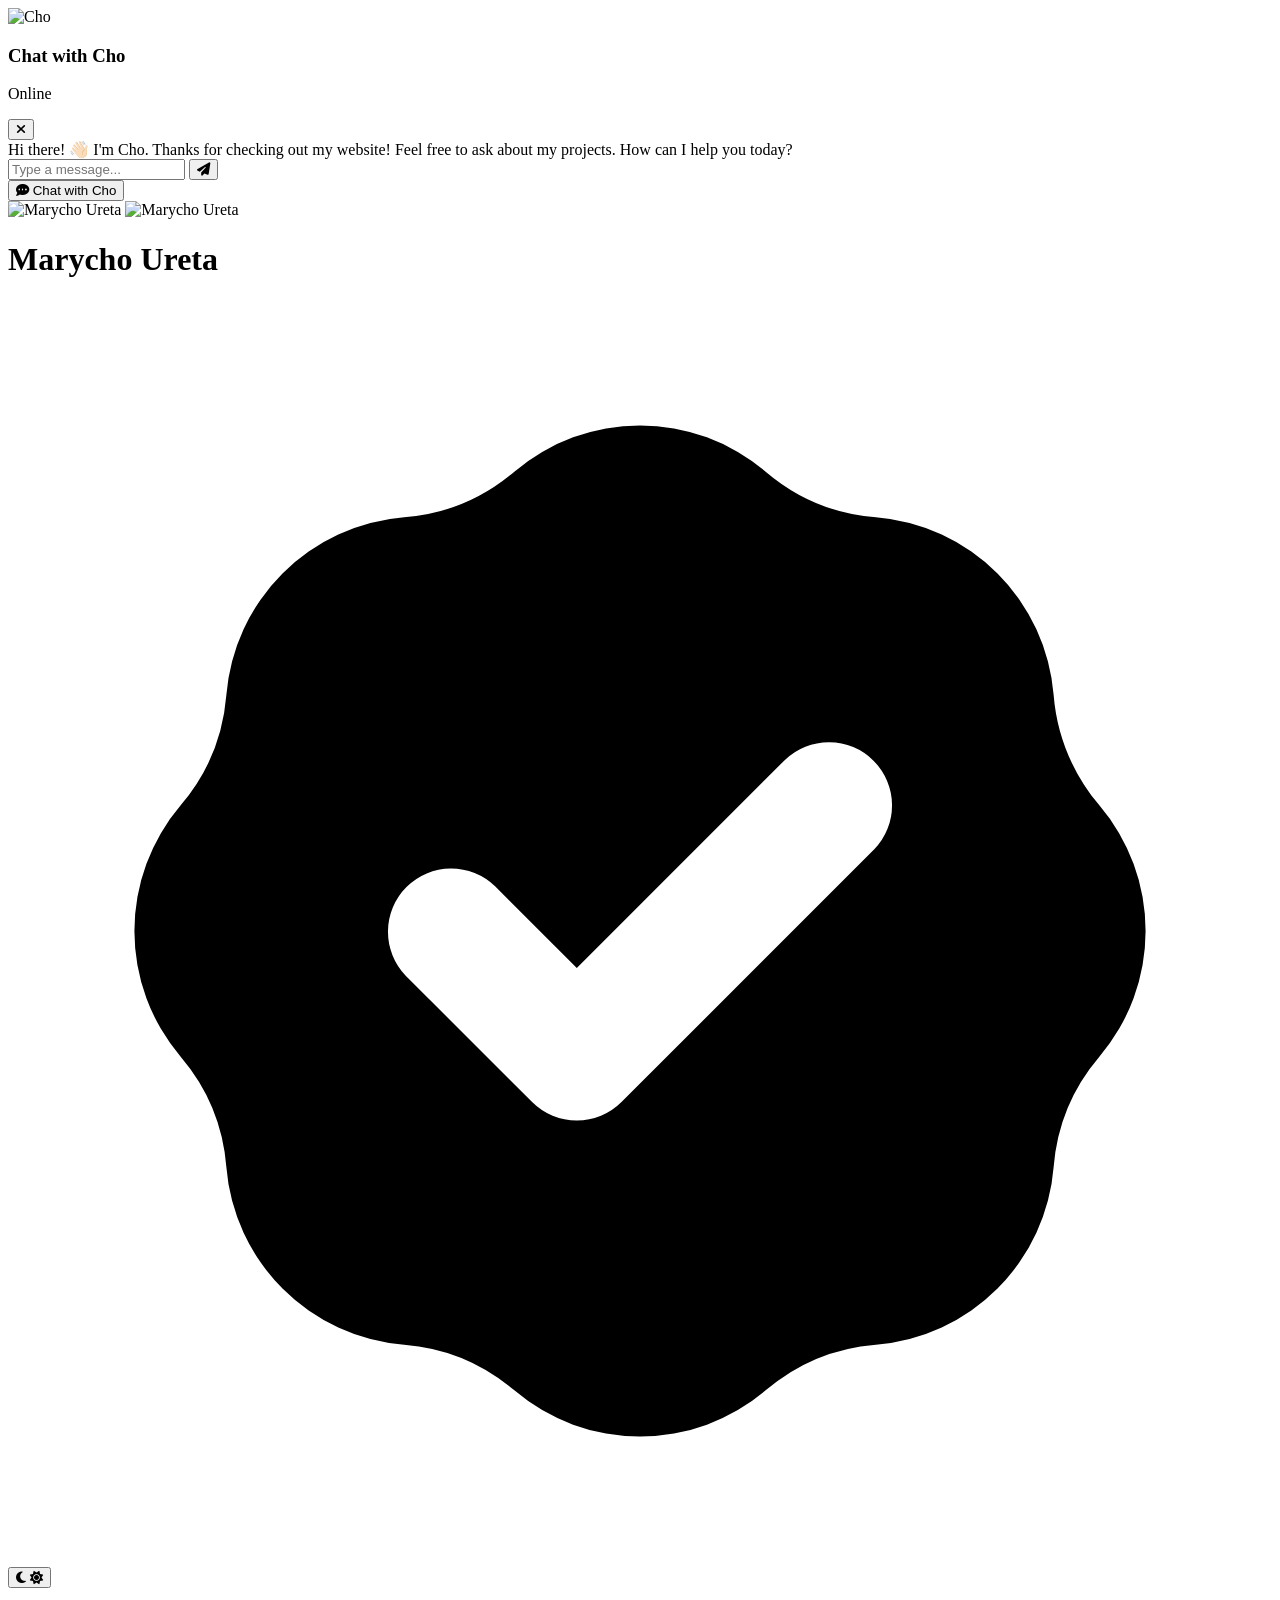
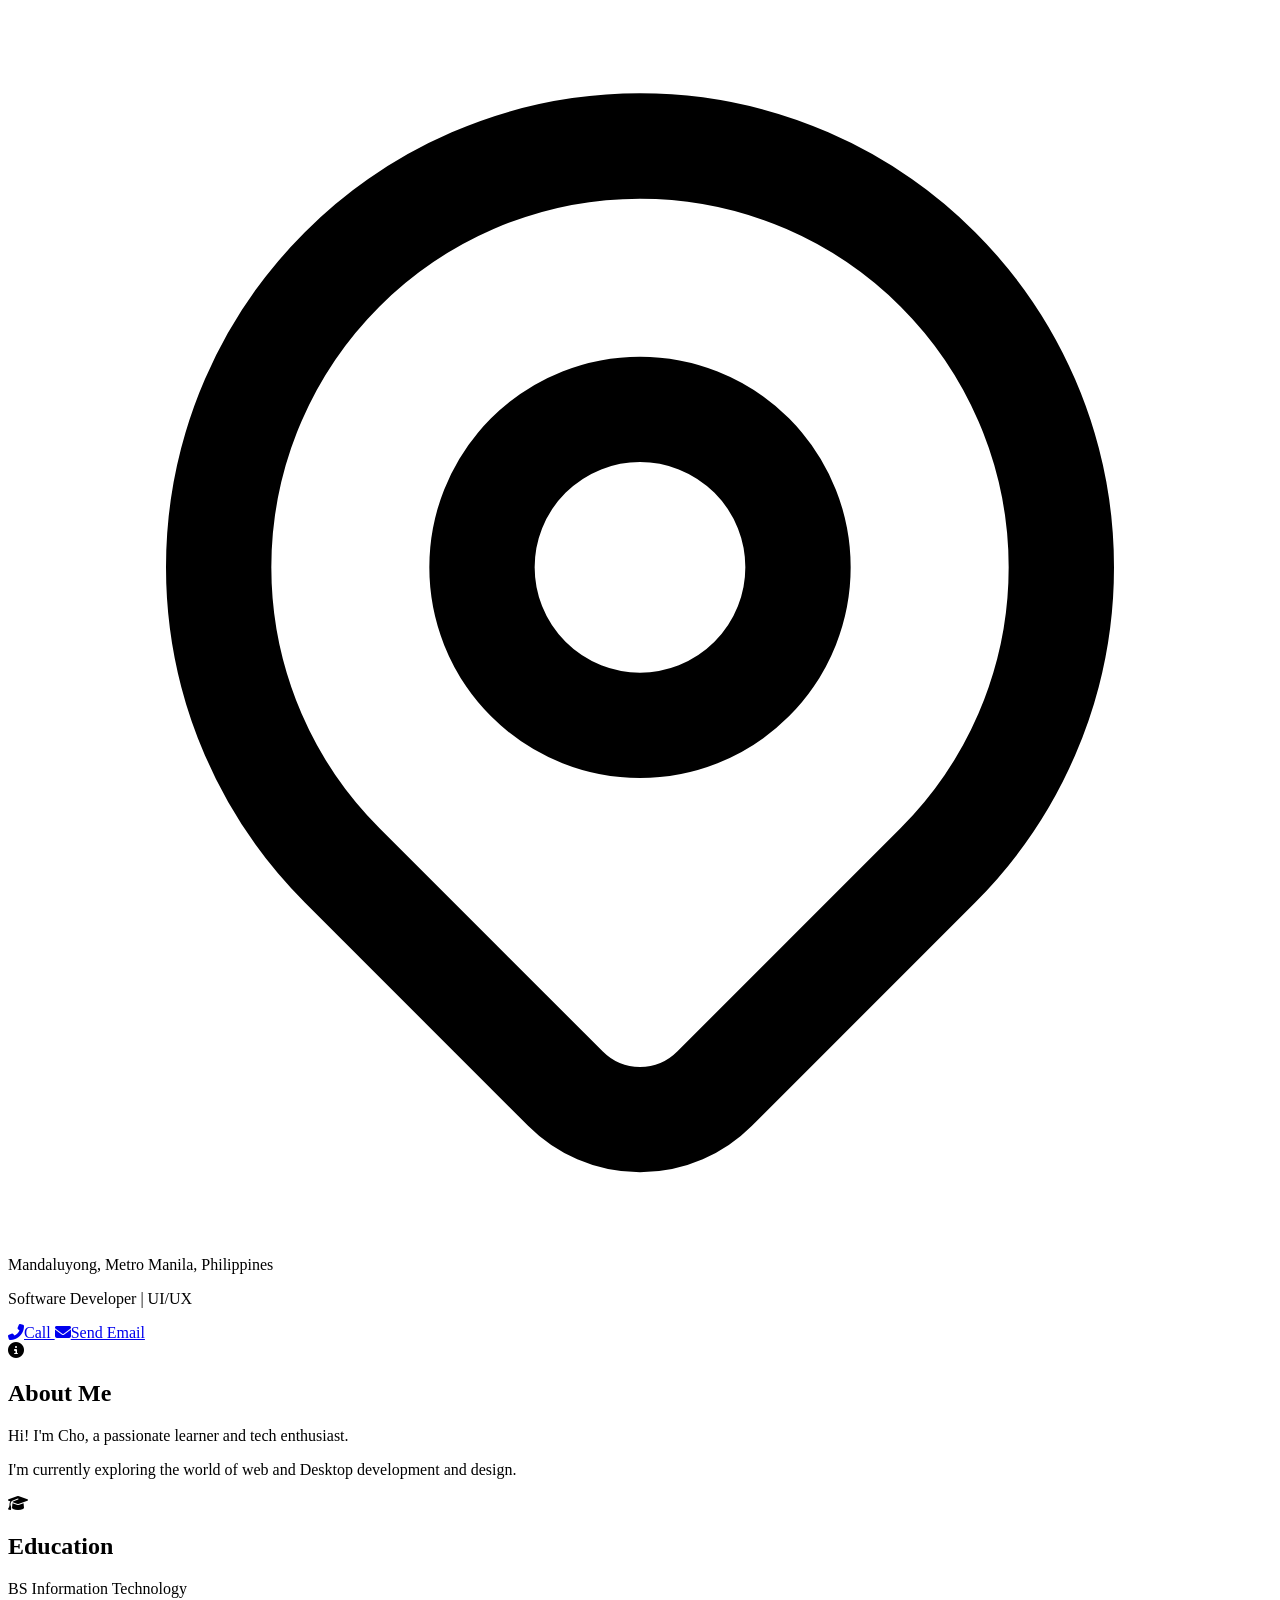
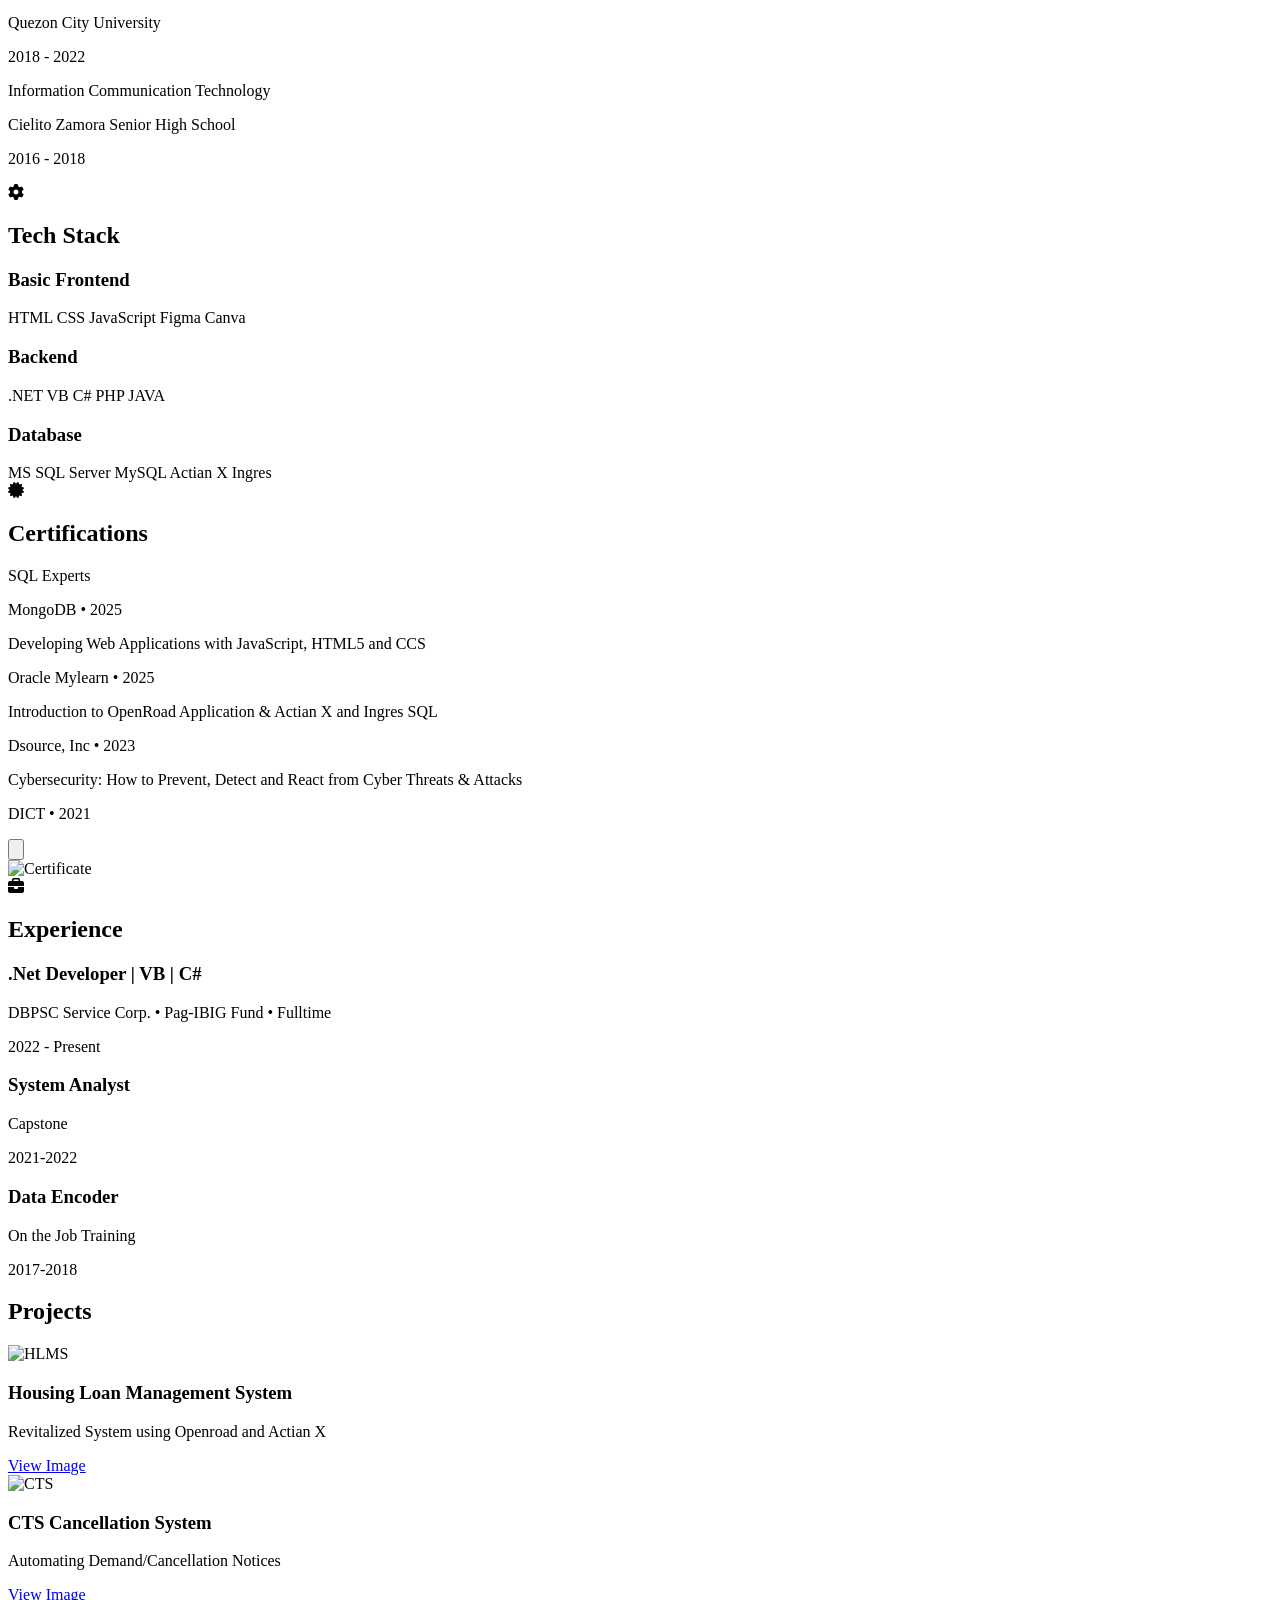
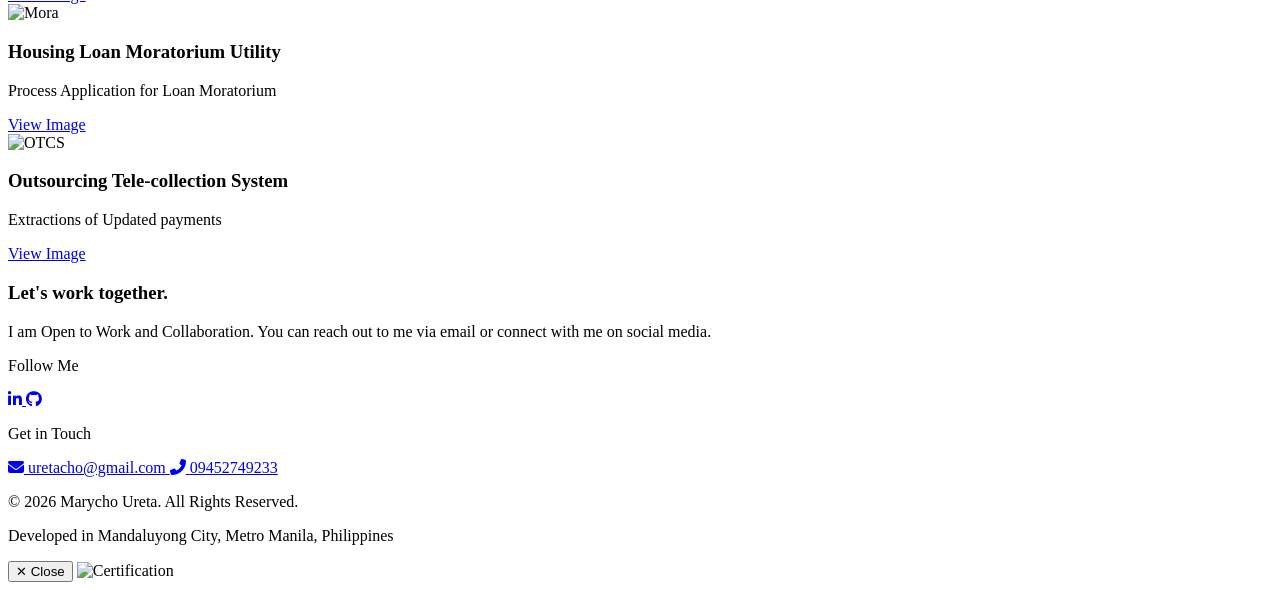
==== portfolio.html @ 71ae0213 "Create portfolio.html" ====
<!DOCTYPE html>
<html lang="en" class="scroll-smooth">
<head>
    <meta charset="UTF-8">
    <meta name="viewport" content="width=device-width, initial-scale=1.0">
    <title>Marycho Ureta | Software Developer</title>
    <meta name="description" content="Software Developer specializing in .Net, VB, C#, and UI/UX Design">
    
    <!-- Tailwind CSS CDN -->
    <script src="https://cdn.tailwindcss.com"></script>
    
    <!-- Configure Tailwind (replaces tailwind.config.js) -->
    <script>
      tailwind.config = {
        darkMode: 'class',
        theme: {
          extend: {
            // Add any custom colors, fonts, etc. here
          }
        }
      }
    </script>
    
    <!-- Font Awesome -->
    <link rel="stylesheet" href="https://cdnjs.cloudflare.com/ajax/libs/font-awesome/6.5.1/css/all.min.css">
    
    <style>
        /* Dark Mode Styles */
        .dark { color-scheme: dark; }
        .dark body { background-color: #111827; color: white; }
        .dark .bg-white { background-color: #1f2937; }
        .dark .bg-gray-50 { background-color: #111827; }
        .dark .text-gray-900 { color: white; }
        .dark .text-gray-600 { color: #9ca3af; }
        .dark .border-gray-200 { border-color: #374151; }
        
        /* Animations */
        .hover-lift { transition: transform 0.3s; }
        .hover-lift:hover { transform: translateY(-4px); }
        .fade-in { animation: fadeIn 0.5s ease-in; }
        @keyframes fadeIn {
            from { opacity: 0; transform: translateY(10px); }
            to { opacity: 1; transform: translateY(0); }
        }
    </style>
</head>

<body class="antialiased bg-gray-50 text-gray-900 min-h-screen">

    <!-- Chat Widget -->
    <div id="chat-widget" class="fixed bottom-6 right-6 z-50 flex flex-col items-end">
        <!-- Chat Window -->
        <div id="chat-window" class="hidden w-80 md:w-96 bg-white shadow-2xl rounded-2xl border border-gray-200 mb-4 overflow-hidden">
            <!-- Chat Header -->
            <div class="bg-white border-b border-gray-200 p-4 flex items-center justify-between">
                <div class="flex items-center gap-3">
                    <div class="relative">
                        <img src="C:\Users\maureta\Downloads\cho1.jpeg" alt="Cho" class="w-10 h-10 rounded-full object-cover">
                        <span class="absolute bottom-0 right-0 w-3 h-3 bg-green-500 border-2 border-white rounded-full"></span>
                    </div>
                    <div>
                        <h3 class="font-bold text-sm">Chat with Cho</h3>
                        <p class="text-gray-500 text-xs uppercase">Online</p>
                    </div>
                </div>
                <button id="close-chat" class="text-gray-600 hover:text-black">
                    <i class="fas fa-times"></i>
                </button>
            </div>

            <!-- Chat Messages -->
            <div id="chat-box" class="h-80 overflow-y-auto p-4 space-y-4 bg-gray-50">
                <div class="bg-white p-3 rounded-2xl rounded-tl-none border text-sm max-w-[85%]">
                    Hi there! 👋🏻 I'm Cho. Thanks for checking out my website! Feel free to ask about my projects. How can I help you today?
                </div>
            </div>

            <!-- Chat Input -->
            <form id="chat-form" class="p-3 bg-white border-t flex gap-2">
                <input type="text" id="message" autocomplete="off" 
                       class="flex-1 bg-gray-50 border rounded-xl px-4 py-2 text-sm" 
                       placeholder="Type a message...">
                <button type="submit" class="bg-black text-white w-10 h-10 rounded-xl">
                    <i class="fas fa-paper-plane text-sm"></i>
                </button>
            </form>
        </div>

        <!-- Toggle Chat Button -->
            <button id="toggle-chat" class="bg-black dark:bg-white text-white dark:text-black rounded-full shadow-lg px-6 py-3.5 hover:opacity-90 transition-colors border border-transparent dark:border-gray-200">
                <i class="fas fa-comment-dots mr-2"></i>
                <span class="font-semibold text-sm">Chat with Cho</span>
            </button>
    </div>

    <!-- Header -->
    <header class="bg-gray-50">
        <div class="max-w-5xl mx-auto px-4 md:px-6 py-8">
            <div class="flex flex-col md:flex-row items-center md:items-start gap-6 md:gap-8 text-center md:text-left">
                
                <!-- Profile Images -->
                <div class="relative w-28 h-28 sm:w-32 sm:h-32 md:w-40 md:h-40 rounded-lg overflow-hidden group cursor-pointer shadow-sm">
                    <img src="C:\Users\maureta\Downloads\cho1.jpeg" alt="Marycho Ureta" class="absolute inset-0 w-full h-full object-cover group-hover:opacity-0 transition-opacity duration-300">
                    <img src="C:\Users\maureta\Downloads\cho2.jpeg" alt="Marycho Ureta" class="absolute inset-0 w-full h-full object-cover opacity-0 group-hover:opacity-100 transition-opacity duration-300">
                </div>

                <div class="flex-1 w-full">
                    <!-- Name & Badge -->
                    <div class="flex items-center justify-center md:justify-between mb-1">
                        <div class="flex items-center gap-2">
                            <h1 class="text-2xl md:text-3xl font-bold">Marycho Ureta</h1>
                            <svg class="w-5 h-5 text-blue-500" fill="currentColor" viewBox="0 0 20 20">
                                <path fill-rule="evenodd" d="M6.267 3.455a3.066 3.066 0 001.745-.723 3.066 3.066 0 013.976 0 3.066 3.066 0 001.745.723 3.066 3.066 0 012.812 2.812c.051.643.304 1.254.723 1.745a3.066 3.066 0 010 3.976 3.066 3.066 0 00-.723 1.745 3.066 3.066 0 01-2.812 2.812 3.066 3.066 0 00-1.745.723 3.066 3.066 0 01-3.976 0 3.066 3.066 0 00-1.745-.723 3.066 3.066 0 01-2.812-2.812 3.066 3.066 0 00-.723-1.745 3.066 3.066 0 010-3.976 3.066 3.066 0 00.723-1.745 3.066 3.066 0 012.812-2.812zm7.44 5.252a1 1 0 00-1.414-1.414L9 10.586 7.707 9.293a1 1 0 00-1.414 1.414l2 2a1 1 0 001.414 0l4-4z" clip-rule="evenodd"/>
                            </svg>
                        </div>

                        <!-- Dark Mode Toggle -->
                        <button id="darkModeToggle" class="absolute top-4 right-4 md:relative md:top-0 md:right-0 w-10 h-10 flex items-center justify-center rounded-lg border hover:text-black hover:bg-gray-100">
                            <i class="fas fa-moon dark-icon"></i>
                            <i class="fas fa-sun light-icon hidden"></i>
                        </button>
                    </div>

                    <!-- Location -->
                    <div class="flex items-center justify-center md:justify-start gap-2 text-gray-600 mb-1">
                        <svg class="w-3 h-3" fill="none" stroke="currentColor" viewBox="0 0 24 24">
                            <path stroke-linecap="round" stroke-linejoin="round" stroke-width="2" d="M17.657 16.657L13.414 20.9a1.998 1.998 0 01-2.827 0l-4.244-4.243a8 8 0 1111.314 0z"/>
                            <path stroke-linecap="round" stroke-linejoin="round" stroke-width="2" d="M15 11a3 3 0 11-6 0 3 3 0 016 0z"/>
                        </svg>
                        <span class="text-xs">Mandaluyong, Metro Manila, Philippines</span>
                    </div>

                    <p class="text-sm md:text-base font-medium mt-2 mb-4">Software Developer | UI/UX</p>

                    <!-- CTA Buttons -->
                    <div class="flex flex-col sm:flex-row gap-2.5 justify-center md:justify-start">
                        <a href="tel:09452749233" class="border border-gray-200 px-5 py-2.5 rounded-lg hover:text-black hover:bg-gray-100 transition">
                            <i class="fas fa-phone-alt mr-2"></i>Call
                        </a>
                        <a href="mailto:uretacho@gmail.com" class="border border-gray-200 px-5 py-2.5 rounded-lg hover:text-black hover:bg-gray-100 transition">
                            <i class="fas fa-envelope mr-2"></i>Send Email
                        </a>
                    </div>
                </div>
            </div>
        </div>
    </header>

    <!-- Main Content -->
    <main class="max-w-5xl mx-auto px-4 py-4">
        <div class="grid grid-cols-1 lg:grid-cols-5 gap-4">
            
            <!-- Left Sidebar -->
            <div class="lg:col-span-2 space-y-6">
                
                <!-- About Me -->
                <section class="bg-white rounded-lg shadow-sm border p-6 fade-in hover-lift">
                    <div class="flex items-center gap-2 mb-4">
                        <i class="fas fa-info-circle text-gray-500"></i>
                        <h2 class="text-xl font-bold">About Me</h2>
                    </div>
                    <p class="text-gray-600 text-sm leading-relaxed mb-3">
                        Hi! I'm Cho, a passionate learner and tech enthusiast.
                    </p>
                    <p class="text-sm text-gray-600 leading-relaxed">
                        I'm currently exploring the world of web and Desktop development and design.
                    </p>
                </section>

                <!-- Education -->
                <section class="bg-white rounded-lg shadow-sm border p-6 fade-in hover-lift">
                    <div class="flex items-center gap-2 mb-4">
                        <i class="fas fa-graduation-cap text-gray-500"></i>
                        <h2 class="text-xl font-bold">Education</h2>
                    </div>
                    <div class="space-y-4">
                        <div>
                            <p class="font-semibold">BS Information Technology</p>
                            <p class="text-sm text-gray-600 mt-0.5">Quezon City University</p>
                            <p class="text-xs text-gray-500 mt-1">2018 - 2022</p>
                        </div>
                        <div>
                            <p class="font-semibold">Information Communication Technology</p>
                            <p class="text-sm text-gray-600 mt-0.5">Cielito Zamora Senior High School</p>
                            <p class="text-xs text-gray-500 mt-1">2016 - 2018</p>
                        </div>
                    </div>
                </section>

                <!-- Tech Stack -->
                <section class="bg-white rounded-lg shadow-sm border p-6 fade-in hover-lift">
                    <div class="flex items-center gap-2 mb-6">
                        <i class="fas fa-cog text-gray-500"></i>
                        <h2 class="text-xl font-bold">Tech Stack</h2>
                    </div>

                    <div class="space-y-6">
                        <div>
                            <h3 class="font-bold mb-3">Basic Frontend</h3>
                            <div class="flex flex-wrap gap-2">
                                <span class="border px-3 py-1 rounded-lg text-sm">HTML</span>
                                <span class="border px-3 py-1 rounded-lg text-sm">CSS</span>
                                <span class="border px-3 py-1 rounded-lg text-sm">JavaScript</span>
                                <span class="border px-3 py-1 rounded-lg text-sm">Figma</span>
                                <span class="border px-3 py-1 rounded-lg text-sm">Canva</span>
                            </div>
                        </div>

                        <div>
                            <h3 class="font-bold mb-3">Backend</h3>
                            <div class="flex flex-wrap gap-2">
                                <span class="border px-3 py-1 rounded-lg text-sm">.NET</span>
                                <span class="border px-3 py-1 rounded-lg text-sm">VB</span>
                                <span class="border px-3 py-1 rounded-lg text-sm">C#</span>
                                <span class="border px-3 py-1 rounded-lg text-sm">PHP</span>
                                <span class="border px-3 py-1 rounded-lg text-sm">JAVA</span>
                            </div>
                        </div>

                        <div>
                            <h3 class="font-bold mb-3">Database</h3>
                            <div class="flex flex-wrap gap-2">
                                <span class="border px-3 py-1 rounded-lg text-sm">MS SQL Server</span>
                                <span class="border px-3 py-1 rounded-lg text-sm">MySQL</span>
                                <span class="border px-3 py-1 rounded-lg text-sm">Actian X Ingres</span>
                            </div>
                        </div>
                    </div>
                </section>

            
                <!-- Certifications -->
                <section class="bg-white rounded-lg shadow-sm border p-6 fade-in hover-lift">
                    <div class="flex items-center gap-2 mb-6">
                        <i class="fas fa-certificate text-gray-500"></i>
                        <h2 class="text-xl font-bold">Certifications</h2>
                    </div>

                    <div class="space-y-4">
                        <div class="cursor-pointer p-2 rounded-lg border hover:text-black hover:bg-gray-50 transition" 
                             onclick="openModal('C:\\Users\\maureta\\Downloads\\mongodb.jpg')">
                            <p class="font-semibold text-sm">SQL Experts</p>
                            <p class="text-xs text-gray-500 mt-1">MongoDB • 2025</p>
                        </div>

                        <div class="cursor-pointer p-2 rounded-lg border hover:text-black hover:bg-gray-50 transition" 
                             onclick="openModal('C:\Users\maureta\Downloads\cert2.jpg')">
                            <p class="font-semibold text-sm "> Developing Web Applications with JavaScript, HTML5 and CCS</p>
                            <p class="text-xs text-gray-500 mt-1">Oracle Mylearn • 2025</p>
                        </div>

                        <div class="cursor-pointer p-2 rounded-lg border hover:text-black hover:bg-gray-50 transition" 
                             onclick="openModal('C:\Users\maureta\Downloads\cert3.jpg')">
                            <p class="font-semibold text-sm "> Introduction to OpenRoad Application & Actian X and Ingres SQL</p>
                            <p class="text-xs text-gray-500 mt-1">Dsource, Inc • 2023</p>
                        </div>

                        <div class="cursor-pointer p-2 rounded-lg border hover:text-black hover:bg-gray-50 transition" 
                             onclick="openModal('C:\\Users\\maureta\\Downloads\\dict.jpg')">
                            <p class="font-semibold text-sm ">  Cybersecurity: How to Prevent, Detect and React from Cyber Threats & Attacks </p>
                            <p class="text-xs text-gray-500 mt-1">DICT • 2021</p>
                        </div>
                    </div>
                </section>
            </div>

            <!-- Add this to your HTML where the modal is defined -->
            <div id="certModal" class="hidden fixed inset-0 bg-black bg-opacity-75 z-50 items-center justify-center">
                <!-- Close Button (X) -->
                <button 
                    onclick="closeModal()" 
                    class="absolute top-4 right-4 text-white hover:text-gray-300 transition z-10">
                    <svg class="w-8 h-8" fill="none" stroke="currentColor" viewBox="0 0 24 24">
                        <path stroke-linecap="round" stroke-linejoin="round" stroke-width="2" d="M6 18L18 6M6 6l12 12"/>
                    </svg>
                </button>
                
                <!-- Modal Content -->
                <div class="max-w-5xl max-h-[90vh] overflow-auto p-4">
                    <img id="modalImage" src="" alt="Certificate" class="max-w-full h-auto rounded-lg">
                </div>
            </div>

            <!-- Right Content -->
            <div class="lg:col-span-3 space-y-6">
                
                <!-- Experience -->
                <section class="bg-white rounded-lg shadow-sm border p-6 fade-in hover-lift">
                    <div class="flex items-center gap-2 mb-6">
                        <i class="fas fa-briefcase text-gray-500"></i>
                        <h2 class="text-xl font-bold">Experience</h2>
                    </div>

                    <div class="space-y-4">
                        <div class="flex justify-between gap-4 border-l-2 border-green-500 pl-4">
                            <div>
                                <h3 class="font-semibold">.Net Developer | VB | C#</h3>
                                <p class="text-sm text-gray-600 mt-0.5">DBPSC Service Corp. • Pag-IBIG Fund • Fulltime</p>
                            </div>
                            <span class="text-sm text-gray-500 whitespace-nowrap">2022 - Present</span>
                        </div>

                        <div class="flex justify-between gap-4 border-l-2 border-gray-300 pl-4">
                            <div>
                                <h3 class="font-semibold">System Analyst</h3>
                                <p class="text-sm text-gray-600 mt-0.5">Capstone</p>
                            </div>
                            <span class="text-sm text-gray-500 whitespace-nowrap">2021-2022</span>
                        </div>

                        <div class="flex justify-between gap-4 border-l-2 border-gray-300 pl-4">
                            <div>
                                <h3 class="font-semibold">Data Encoder</h3>
                                <p class="text-sm text-gray-600 mt-0.5">On the Job Training</p>
                            </div>
                            <span class="text-sm text-gray-500 whitespace-nowrap">2017-2018</span>
                        </div>
                    </div>
                </section>

                

                <!-- Projects -->
                <section class="bg-white rounded-lg shadow-sm border p-6 fade-in hover-lift">
                    <h2 class="text-xl font-bold mb-6">Projects</h2>

                    <div class="grid grid-cols-1 md:grid-cols-2 gap-4">
                        <div class="border rounded-lg overflow-hidden hover-lift">
                            <img src="C:\Users\maureta\Downloads\Picture1.jpg" alt="HLMS" class="w-full h-32 object-cover bg-gray-100">
                            <div class="p-4">
                                <h3 class="font-semibold mb-1">Housing Loan Management System</h3>
                                <p class="text-xs text-gray-600 mb-3">Revitalized System using Openroad and Actian X</p>
                                <a href="#" class="text-sm text-blue-600 hover:underline">View Image</a>
                            </div>
                        </div>

                        <div class="border rounded-lg overflow-hidden hover-lift">
                            <img src="C:\Users\maureta\Downloads\Picture2.jpg" alt="CTS" class="w-full h-32 object-cover bg-gray-100">
                            <div class="p-4">
                                <h3 class="font-semibold mb-1">CTS Cancellation System</h3>
                                <p class="text-xs text-gray-600 mb-3">Automating Demand/Cancellation Notices</p>
                                <a href="#" class="text-sm text-blue-600 hover:underline">View Image</a>
                            </div>
                        </div>

                        <div class="border rounded-lg overflow-hidden hover-lift">
                            <img src="C:\Users\maureta\Downloads\Picture3.jpg" alt="Mora" class="w-full h-32 object-cover bg-gray-100">
                            <div class="p-4">
                                <h3 class="font-semibold mb-1">Housing Loan Moratorium Utility</h3>
                                <p class="text-xs text-gray-600 mb-3">Process Application for Loan Moratorium</p>
                                <a href="#" class="text-sm text-blue-600 hover:underline">View Image</a>
                            </div>
                        </div>

                        <div class="border rounded-lg overflow-hidden hover-lift">
                            <img src="C:\Users\maureta\Downloads\Picture4.jpg" alt="OTCS" class="w-full h-32 object-cover bg-gray-100">
                            <div class="p-4">
                                <h3 class="font-semibold mb-1">Outsourcing Tele-collection System</h3>
                                <p class="text-xs text-gray-600 mb-3">Extractions of Updated payments</p>
                                <a href="#" class="text-sm text-blue-600 hover:underline">View Image</a>
                            </div>
                        </div>
                    </div>
                </section>

                <!-- Contact -->
                <section class="bg-white rounded-lg shadow-sm border p-6 fade-in hover-lift h-[330px]">
                    <h3 class="text-2xl font-extrabold mb-4">
                        Let's work <span class="text-gray-400">together.</span>
                    </h3>
                    <p class="text-gray-600 text-sm leading-relaxed mb-6">
                        I am Open to Work and Collaboration. You can reach out to me via email or connect with me on social media.
                    </p>

                    <div class="grid md:grid-cols-2 gap">
                        <div>
                            <p class="text-xs font-bold text-gray-400 uppercase mb-3">Follow Me</p>
                            <div class="flex gap-3">
                                <a href="https://www.linkedin.com/in/marycho-ureta-57b153307" 
                                   class="w-9 h-9 rounded-lg bg-gray-50 flex items-center justify-center hover:bg-blue-50 hover:text-blue-600 transition">
                                    <i class="fab fa-linkedin-in"></i>
                                </a>
                                <a href="https://github.com/umarucho3" 
                                   class="w-9 h-9 rounded-lg bg-gray-50 flex items-center justify-center hover:text-black hover:bg-gray-200 transition">
                                    <i class="fab fa-github"></i>
                                </a>
                            </div>
                        </div>

                        <div>
                            <p class="text-xs font-bold text-gray-400 uppercase mb-3">Get in Touch</p>
                            <div class="space-y-2">
                                <a href="mailto:uretacho@gmail.com" class="flex items-center gap-2 p-2 border hover:text-black rounded-lg hover:bg-gray-50 transition">
                                    <i class="fas fa-envelope text-gray-400"></i>
                                    <span class="text-sm">uretacho@gmail.com</span>
                                </a>
                                <a href="tel:09452749233" class="flex items-center gap-2 p-2 border hover:text-black rounded-lg hover:bg-gray-50 transition">
                                    <i class="fas fa-phone-alt text-gray-400"></i>
                                    <span class="text-sm">09452749233</span>
                                </a>
                            </div>
                        </div>
                    </div>
                </section>
            </div>
        </div>
    </main>

    <!-- Footer -->
    <footer class="bg-white mt-12">
        <div class="max-w-4xl mx-auto px-6 py-10 text-center border-t">
            <p class="text-sm">© 2026 Marycho Ureta. All Rights Reserved.</p>
            <p class="text-sm text-gray-500">Developed in Mandaluyong City, Metro Manila, Philippines</p>
        </div>
    </footer>

    <!-- Certification Modal -->
    <div id="certModal" class="fixed inset-0 z-50 hidden items-center justify-center bg-black/80 p-4" onclick="closeModal()">
        <div class="relative max-w-4xl w-full" onclick="event.stopPropagation()">
            <button class="absolute -top-12 right-0 text-white hover:text-gray-300" onclick="closeModal()">
                ✕ Close
            </button>
            <img id="modalImage" src="" alt="Certification" class="w-full h-auto rounded-xl shadow-2xl">
        </div>
    </div>

    <script>
        // Dark Mode Toggle
        const darkToggle = document.getElementById('darkModeToggle');
        const html = document.documentElement;
        const darkIcon = document.querySelector('.dark-icon');
        const lightIcon = document.querySelector('.light-icon');

        // Load saved theme
        const savedTheme = localStorage.getItem('theme');
        if (savedTheme === 'dark') {
            html.classList.add('dark');
            darkIcon.classList.add('hidden');
            lightIcon.classList.remove('hidden');
        }

        darkToggle.addEventListener('click', () => {
            html.classList.toggle('dark');
            darkIcon.classList.toggle('hidden');
            lightIcon.classList.toggle('hidden');
            localStorage.setItem('theme', html.classList.contains('dark') ? 'dark' : 'light');
        });

        // Chat Widget
        const toggleChat = document.getElementById('toggle-chat');
        const closeChat = document.getElementById('close-chat');
        const chatWindow = document.getElementById('chat-window');
        const chatForm = document.getElementById('chat-form');
        const chatBox = document.getElementById('chat-box');
        const messageInput = document.getElementById('message');

        toggleChat.addEventListener('click', () => {
            chatWindow.classList.remove('hidden');
            messageInput.focus();
        });

        closeChat.addEventListener('click', () => {
            chatWindow.classList.add('hidden');
        });

        chatForm.addEventListener('submit', async (e) => {
            e.preventDefault();
            const userMsg = messageInput.value.trim();
            if (!userMsg) return;

            // Add user message
            chatBox.innerHTML += `
                <div class="bg-black text-white p-3 rounded-2xl rounded-tr-none text-sm max-w-[85%] ml-auto">
                    ${userMsg}
                </div>`;
            
            messageInput.value = '';
            chatBox.scrollTop = chatBox.scrollHeight;

            // Add AI thinking bubble
            const aiId = 'ai-' + Date.now();
            chatBox.innerHTML += `
                <div id="${aiId}" class="bg-white p-3 rounded-2xl rounded-tl-none border text-sm max-w-[85%]">
                    <span class="text-gray-400">Typing...</span>
                </div>`;
            chatBox.scrollTop = chatBox.scrollHeight;

            // Simulate AI response (replace with your actual API call)
            setTimeout(() => {
                document.getElementById(aiId).innerText = "Thanks for your message! I'm currently in demo mode.";
            }, 1000);
        });

        // Certification Modal
        function openModal(imgSrc) {
            const modal = document.getElementById('certModal');
            const modalImg = document.getElementById('modalImage');
            modalImg.src = imgSrc;
            modal.classList.remove('hidden');
            modal.classList.add('flex');
            document.body.style.overflow = 'hidden';
        }

        function closeModal() {
            const modal = document.getElementById('certModal');
            modal.classList.add('hidden');
            modal.classList.remove('flex');
            document.body.style.overflow = 'auto';
        }

        // Close modal on Escape key
        document.addEventListener('keydown', (e) => {
            if (e.key === 'Escape') closeModal();
        });

        // Close modal when clicking on backdrop
        document.getElementById('certModal').addEventListener('click', (e) => {
            if (e.target.id === 'certModal') closeModal();
        });
    </script>
</body>
</html>
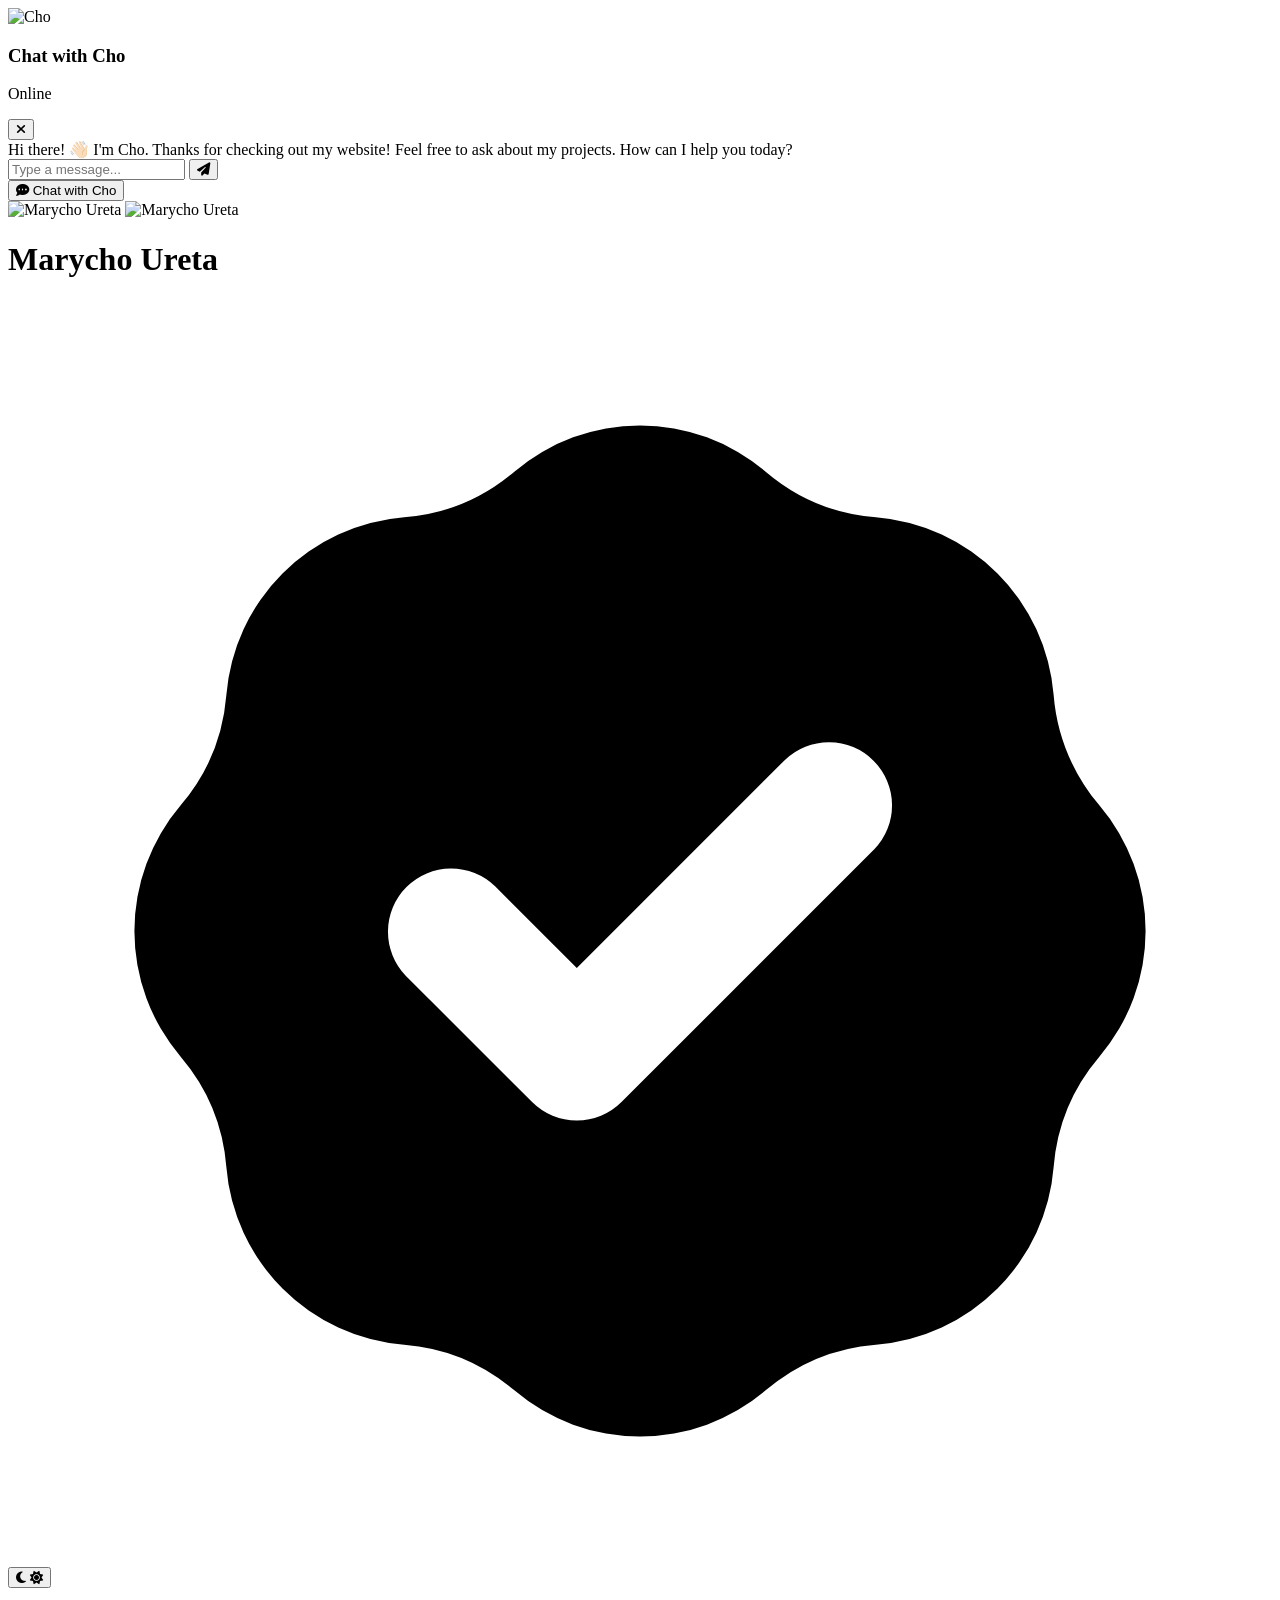
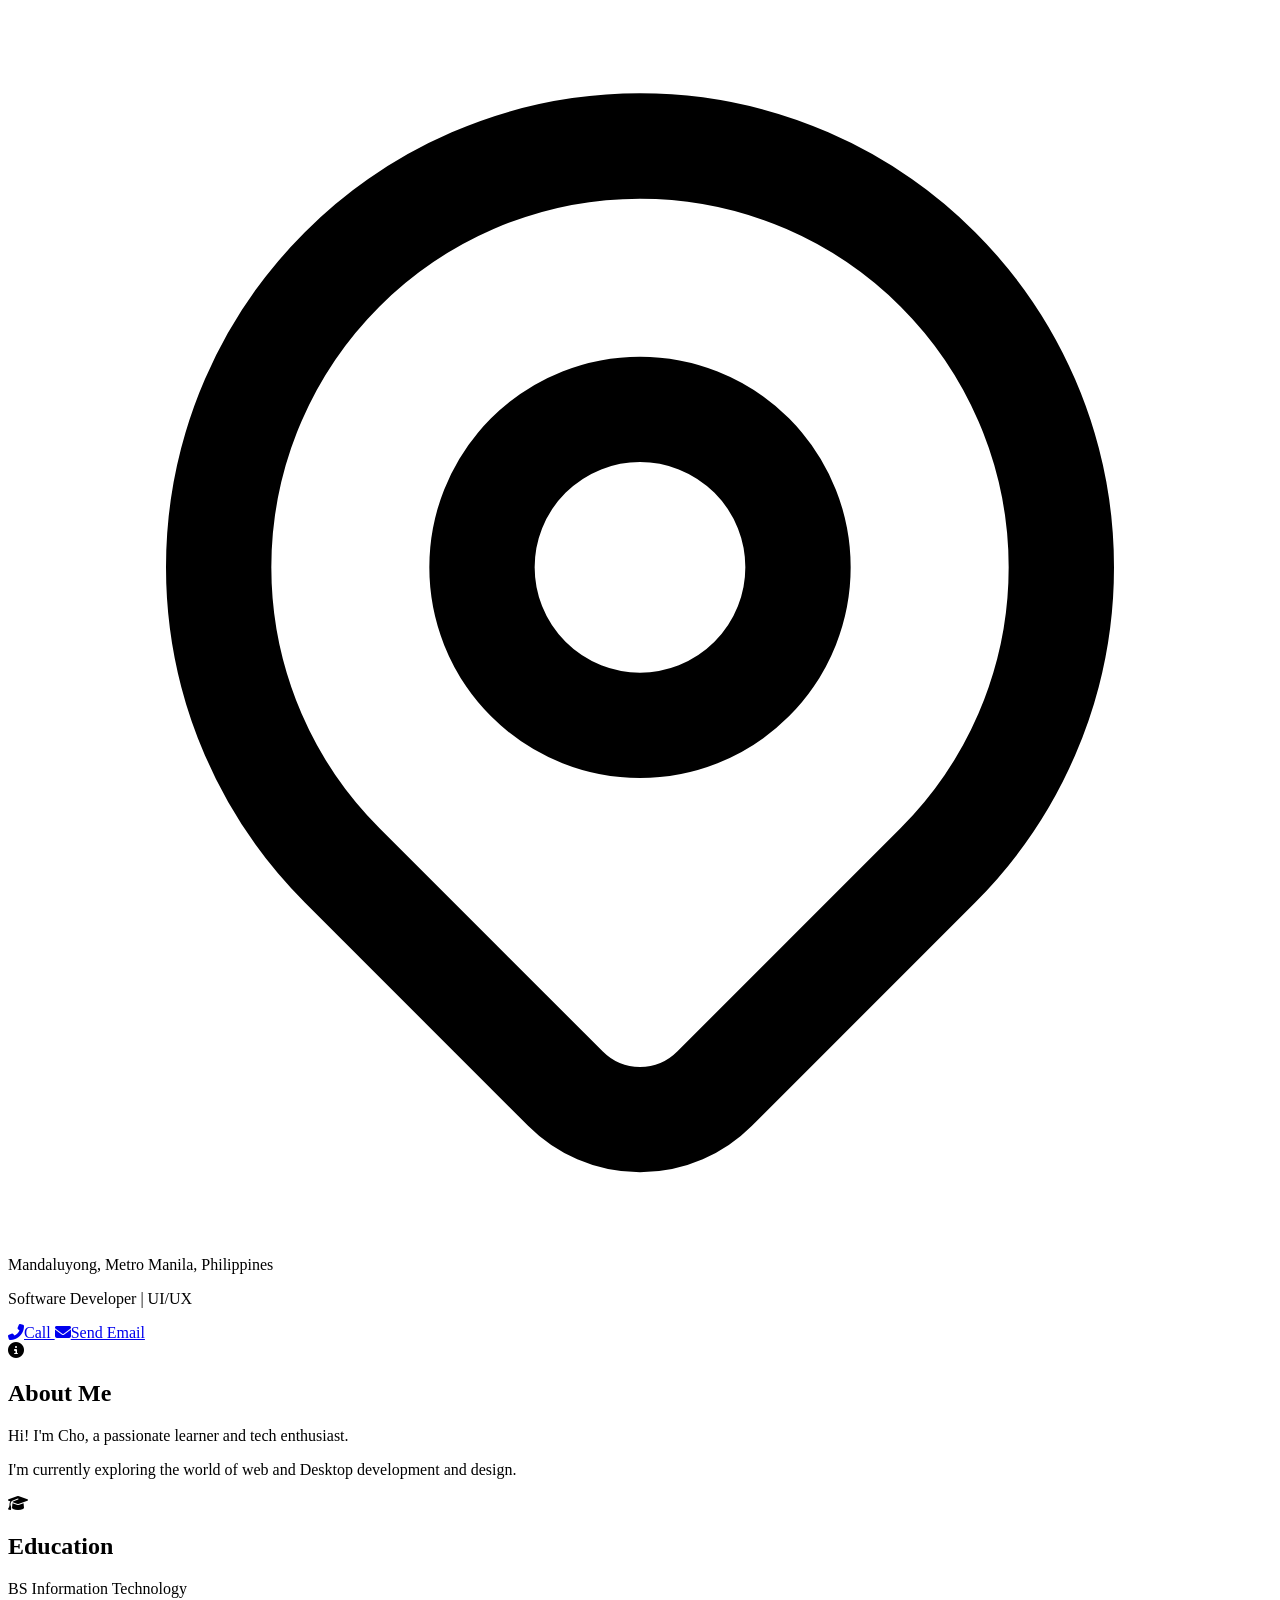
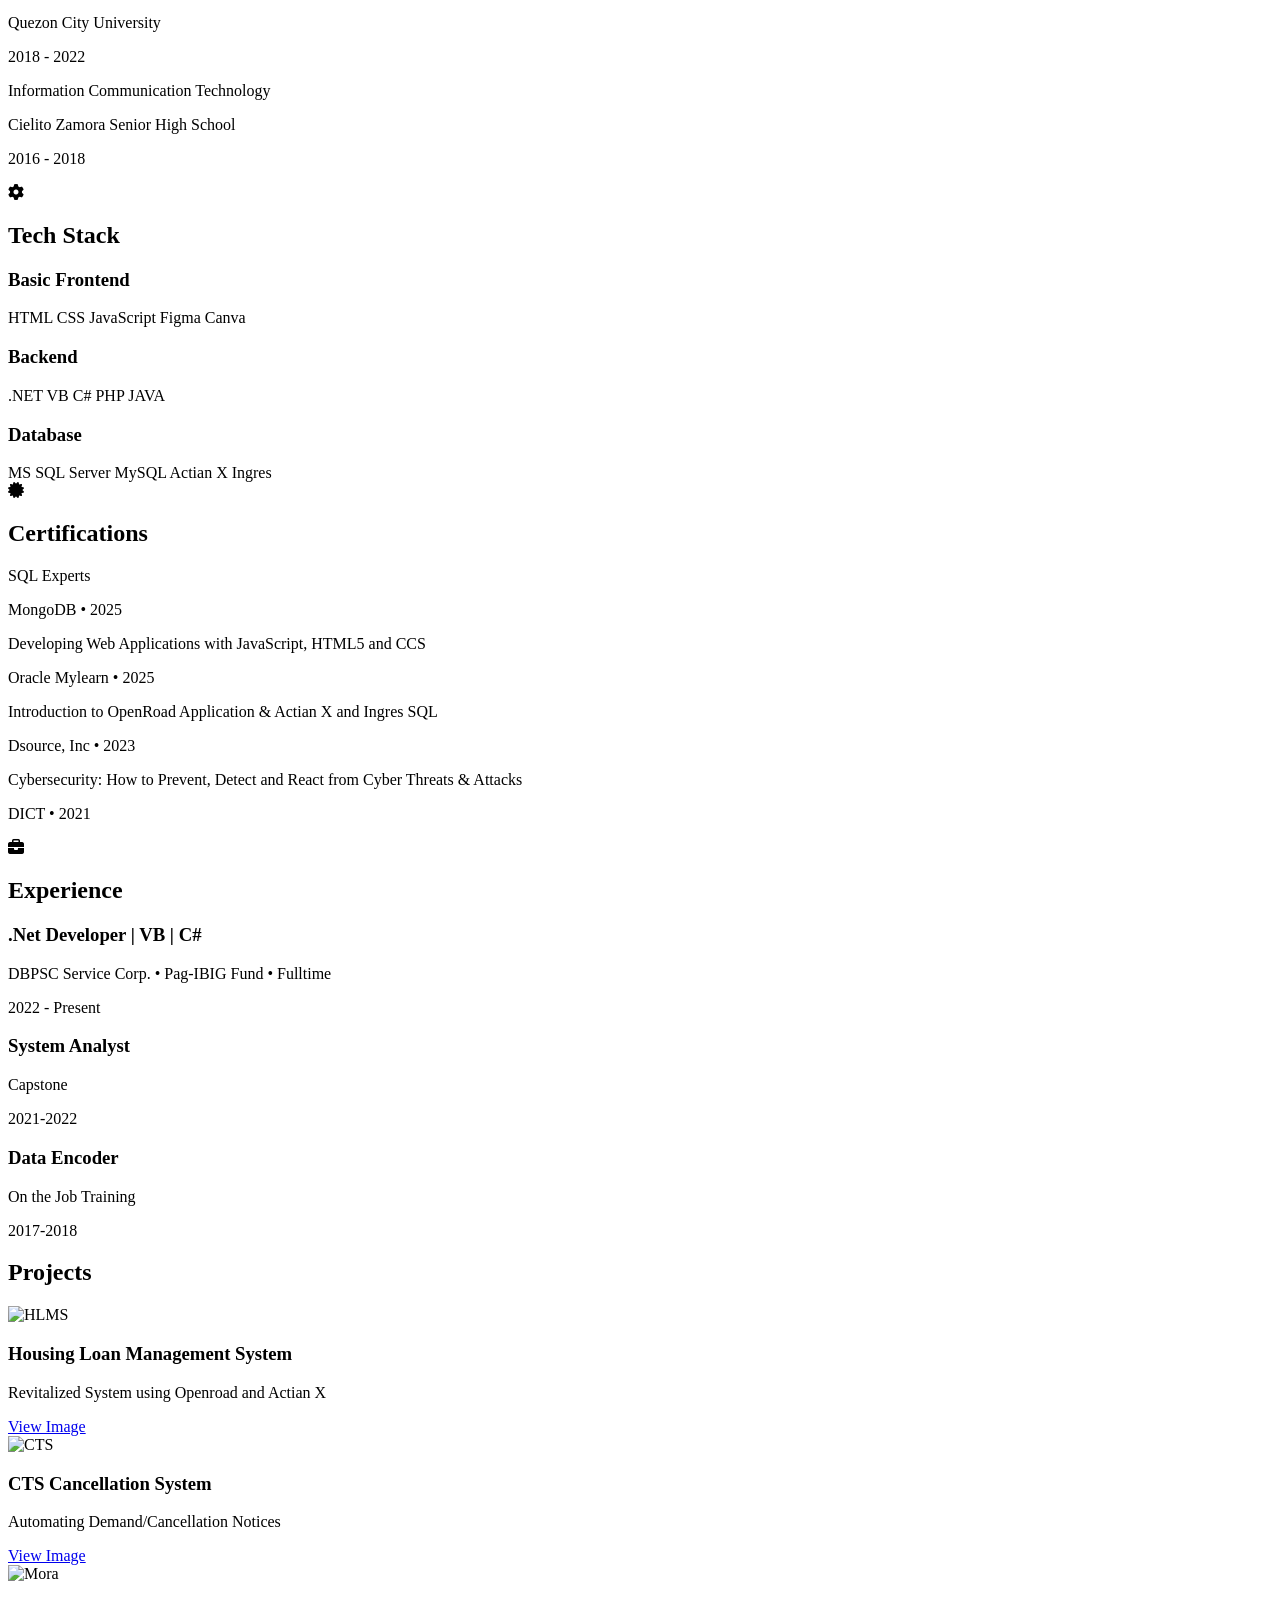
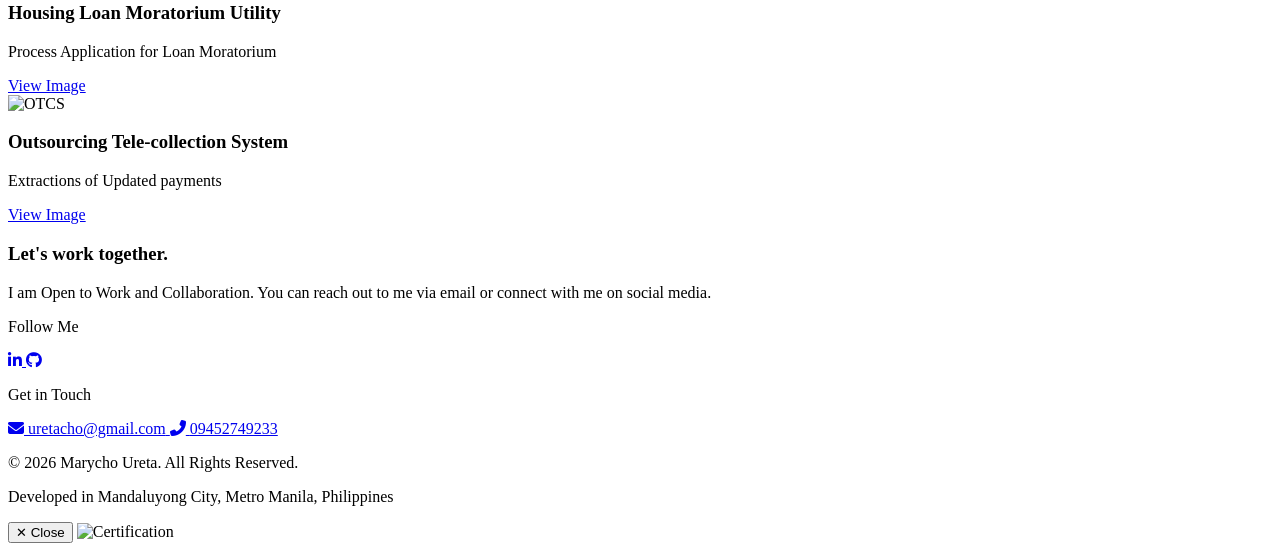
==== commit bdfdd3d4: "Update portfolio.html" ====
--- a/portfolio.html
+++ b/portfolio.html
@@ -24,25 +24,8 @@
     <!-- Font Awesome -->
     <link rel="stylesheet" href="https://cdnjs.cloudflare.com/ajax/libs/font-awesome/6.5.1/css/all.min.css">
     
-    <style>
-        /* Dark Mode Styles */
-        .dark { color-scheme: dark; }
-        .dark body { background-color: #111827; color: white; }
-        .dark .bg-white { background-color: #1f2937; }
-        .dark .bg-gray-50 { background-color: #111827; }
-        .dark .text-gray-900 { color: white; }
-        .dark .text-gray-600 { color: #9ca3af; }
-        .dark .border-gray-200 { border-color: #374151; }
-        
-        /* Animations */
-        .hover-lift { transition: transform 0.3s; }
-        .hover-lift:hover { transform: translateY(-4px); }
-        .fade-in { animation: fadeIn 0.5s ease-in; }
-        @keyframes fadeIn {
-            from { opacity: 0; transform: translateY(10px); }
-            to { opacity: 1; transform: translateY(0); }
-        }
-    </style>
+    <!-- Custom CSS -->
+    <link rel="stylesheet" href="style.css">
 </head>
 
 <body class="antialiased bg-gray-50 text-gray-900 min-h-screen">
@@ -55,7 +38,7 @@
             <div class="bg-white border-b border-gray-200 p-4 flex items-center justify-between">
                 <div class="flex items-center gap-3">
                     <div class="relative">
-                        <img src="C:\Users\maureta\Downloads\cho1.jpeg" alt="Cho" class="w-10 h-10 rounded-full object-cover">
+                        <img src="cho1.jpeg" alt="Cho" class="w-10 h-10 rounded-full object-cover">
                         <span class="absolute bottom-0 right-0 w-3 h-3 bg-green-500 border-2 border-white rounded-full"></span>
                     </div>
                     <div>
@@ -100,8 +83,8 @@
                 
                 <!-- Profile Images -->
                 <div class="relative w-28 h-28 sm:w-32 sm:h-32 md:w-40 md:h-40 rounded-lg overflow-hidden group cursor-pointer shadow-sm">
-                    <img src="C:\Users\maureta\Downloads\cho1.jpeg" alt="Marycho Ureta" class="absolute inset-0 w-full h-full object-cover group-hover:opacity-0 transition-opacity duration-300">
-                    <img src="C:\Users\maureta\Downloads\cho2.jpeg" alt="Marycho Ureta" class="absolute inset-0 w-full h-full object-cover opacity-0 group-hover:opacity-100 transition-opacity duration-300">
+                    <img src="cho1.jpeg" alt="Marycho Ureta" class="absolute inset-0 w-full h-full object-cover group-hover:opacity-0 transition-opacity duration-300">
+                    <img src="cho2.jpeg" alt="Marycho Ureta" class="absolute inset-0 w-full h-full object-cover opacity-0 group-hover:opacity-100 transition-opacity duration-300">
                 </div>
 
                 <div class="flex-1 w-full">
@@ -228,7 +211,6 @@
                     </div>
                 </section>
 
-            
                 <!-- Certifications -->
                 <section class="bg-white rounded-lg shadow-sm border p-6 fade-in hover-lift">
                     <div class="flex items-center gap-2 mb-6">
@@ -238,47 +220,30 @@
 
                     <div class="space-y-4">
                         <div class="cursor-pointer p-2 rounded-lg border hover:text-black hover:bg-gray-50 transition" 
-                             onclick="openModal('C:\\Users\\maureta\\Downloads\\mongodb.jpg')">
+                             onclick="openModal('mongodb.jpg')">
                             <p class="font-semibold text-sm">SQL Experts</p>
                             <p class="text-xs text-gray-500 mt-1">MongoDB • 2025</p>
                         </div>
 
                         <div class="cursor-pointer p-2 rounded-lg border hover:text-black hover:bg-gray-50 transition" 
-                             onclick="openModal('C:\Users\maureta\Downloads\cert2.jpg')">
-                            <p class="font-semibold text-sm "> Developing Web Applications with JavaScript, HTML5 and CCS</p>
+                             onclick="openModal('cert2.jpg')">
+                            <p class="font-semibold text-sm">Developing Web Applications with JavaScript, HTML5 and CCS</p>
                             <p class="text-xs text-gray-500 mt-1">Oracle Mylearn • 2025</p>
                         </div>
 
                         <div class="cursor-pointer p-2 rounded-lg border hover:text-black hover:bg-gray-50 transition" 
-                             onclick="openModal('C:\Users\maureta\Downloads\cert3.jpg')">
-                            <p class="font-semibold text-sm "> Introduction to OpenRoad Application & Actian X and Ingres SQL</p>
+                             onclick="openModal('cert3.jpg')">
+                            <p class="font-semibold text-sm">Introduction to OpenRoad Application & Actian X and Ingres SQL</p>
                             <p class="text-xs text-gray-500 mt-1">Dsource, Inc • 2023</p>
                         </div>
 
                         <div class="cursor-pointer p-2 rounded-lg border hover:text-black hover:bg-gray-50 transition" 
-                             onclick="openModal('C:\\Users\\maureta\\Downloads\\dict.jpg')">
-                            <p class="font-semibold text-sm ">  Cybersecurity: How to Prevent, Detect and React from Cyber Threats & Attacks </p>
+                             onclick="openModal('dict.jpg')">
+                            <p class="font-semibold text-sm">Cybersecurity: How to Prevent, Detect and React from Cyber Threats & Attacks</p>
                             <p class="text-xs text-gray-500 mt-1">DICT • 2021</p>
                         </div>
                     </div>
                 </section>
-            </div>
-
-            <!-- Add this to your HTML where the modal is defined -->
-            <div id="certModal" class="hidden fixed inset-0 bg-black bg-opacity-75 z-50 items-center justify-center">
-                <!-- Close Button (X) -->
-                <button 
-                    onclick="closeModal()" 
-                    class="absolute top-4 right-4 text-white hover:text-gray-300 transition z-10">
-                    <svg class="w-8 h-8" fill="none" stroke="currentColor" viewBox="0 0 24 24">
-                        <path stroke-linecap="round" stroke-linejoin="round" stroke-width="2" d="M6 18L18 6M6 6l12 12"/>
-                    </svg>
-                </button>
-                
-                <!-- Modal Content -->
-                <div class="max-w-5xl max-h-[90vh] overflow-auto p-4">
-                    <img id="modalImage" src="" alt="Certificate" class="max-w-full h-auto rounded-lg">
-                </div>
             </div>
 
             <!-- Right Content -->
@@ -318,15 +283,13 @@
                     </div>
                 </section>
 
-                
-
                 <!-- Projects -->
                 <section class="bg-white rounded-lg shadow-sm border p-6 fade-in hover-lift">
                     <h2 class="text-xl font-bold mb-6">Projects</h2>
 
                     <div class="grid grid-cols-1 md:grid-cols-2 gap-4">
                         <div class="border rounded-lg overflow-hidden hover-lift">
-                            <img src="C:\Users\maureta\Downloads\Picture1.jpg" alt="HLMS" class="w-full h-32 object-cover bg-gray-100">
+                            <img src="Picture1.jpg" alt="HLMS" class="w-full h-32 object-cover bg-gray-100">
                             <div class="p-4">
                                 <h3 class="font-semibold mb-1">Housing Loan Management System</h3>
                                 <p class="text-xs text-gray-600 mb-3">Revitalized System using Openroad and Actian X</p>
@@ -335,7 +298,7 @@
                         </div>
 
                         <div class="border rounded-lg overflow-hidden hover-lift">
-                            <img src="C:\Users\maureta\Downloads\Picture2.jpg" alt="CTS" class="w-full h-32 object-cover bg-gray-100">
+                            <img src="Picture2.jpg" alt="CTS" class="w-full h-32 object-cover bg-gray-100">
                             <div class="p-4">
                                 <h3 class="font-semibold mb-1">CTS Cancellation System</h3>
                                 <p class="text-xs text-gray-600 mb-3">Automating Demand/Cancellation Notices</p>
@@ -344,7 +307,7 @@
                         </div>
 
                         <div class="border rounded-lg overflow-hidden hover-lift">
-                            <img src="C:\Users\maureta\Downloads\Picture3.jpg" alt="Mora" class="w-full h-32 object-cover bg-gray-100">
+                            <img src="Picture3.jpg" alt="Mora" class="w-full h-32 object-cover bg-gray-100">
                             <div class="p-4">
                                 <h3 class="font-semibold mb-1">Housing Loan Moratorium Utility</h3>
                                 <p class="text-xs text-gray-600 mb-3">Process Application for Loan Moratorium</p>
@@ -353,7 +316,7 @@
                         </div>
 
                         <div class="border rounded-lg overflow-hidden hover-lift">
-                            <img src="C:\Users\maureta\Downloads\Picture4.jpg" alt="OTCS" class="w-full h-32 object-cover bg-gray-100">
+                            <img src="Picture4.jpg" alt="OTCS" class="w-full h-32 object-cover bg-gray-100">
                             <div class="p-4">
                                 <h3 class="font-semibold mb-1">Outsourcing Tele-collection System</h3>
                                 <p class="text-xs text-gray-600 mb-3">Extractions of Updated payments</p>
@@ -424,99 +387,7 @@
         </div>
     </div>
 
-    <script>
-        // Dark Mode Toggle
-        const darkToggle = document.getElementById('darkModeToggle');
-        const html = document.documentElement;
-        const darkIcon = document.querySelector('.dark-icon');
-        const lightIcon = document.querySelector('.light-icon');
-
-        // Load saved theme
-        const savedTheme = localStorage.getItem('theme');
-        if (savedTheme === 'dark') {
-            html.classList.add('dark');
-            darkIcon.classList.add('hidden');
-            lightIcon.classList.remove('hidden');
-        }
-
-        darkToggle.addEventListener('click', () => {
-            html.classList.toggle('dark');
-            darkIcon.classList.toggle('hidden');
-            lightIcon.classList.toggle('hidden');
-            localStorage.setItem('theme', html.classList.contains('dark') ? 'dark' : 'light');
-        });
-
-        // Chat Widget
-        const toggleChat = document.getElementById('toggle-chat');
-        const closeChat = document.getElementById('close-chat');
-        const chatWindow = document.getElementById('chat-window');
-        const chatForm = document.getElementById('chat-form');
-        const chatBox = document.getElementById('chat-box');
-        const messageInput = document.getElementById('message');
-
-        toggleChat.addEventListener('click', () => {
-            chatWindow.classList.remove('hidden');
-            messageInput.focus();
-        });
-
-        closeChat.addEventListener('click', () => {
-            chatWindow.classList.add('hidden');
-        });
-
-        chatForm.addEventListener('submit', async (e) => {
-            e.preventDefault();
-            const userMsg = messageInput.value.trim();
-            if (!userMsg) return;
-
-            // Add user message
-            chatBox.innerHTML += `
-                <div class="bg-black text-white p-3 rounded-2xl rounded-tr-none text-sm max-w-[85%] ml-auto">
-                    ${userMsg}
-                </div>`;
-            
-            messageInput.value = '';
-            chatBox.scrollTop = chatBox.scrollHeight;
-
-            // Add AI thinking bubble
-            const aiId = 'ai-' + Date.now();
-            chatBox.innerHTML += `
-                <div id="${aiId}" class="bg-white p-3 rounded-2xl rounded-tl-none border text-sm max-w-[85%]">
-                    <span class="text-gray-400">Typing...</span>
-                </div>`;
-            chatBox.scrollTop = chatBox.scrollHeight;
-
-            // Simulate AI response (replace with your actual API call)
-            setTimeout(() => {
-                document.getElementById(aiId).innerText = "Thanks for your message! I'm currently in demo mode.";
-            }, 1000);
-        });
-
-        // Certification Modal
-        function openModal(imgSrc) {
-            const modal = document.getElementById('certModal');
-            const modalImg = document.getElementById('modalImage');
-            modalImg.src = imgSrc;
-            modal.classList.remove('hidden');
-            modal.classList.add('flex');
-            document.body.style.overflow = 'hidden';
-        }
-
-        function closeModal() {
-            const modal = document.getElementById('certModal');
-            modal.classList.add('hidden');
-            modal.classList.remove('flex');
-            document.body.style.overflow = 'auto';
-        }
-
-        // Close modal on Escape key
-        document.addEventListener('keydown', (e) => {
-            if (e.key === 'Escape') closeModal();
-        });
-
-        // Close modal when clicking on backdrop
-        document.getElementById('certModal').addEventListener('click', (e) => {
-            if (e.target.id === 'certModal') closeModal();
-        });
-    </script>
+    <!-- Custom JS -->
+    <script src="script.js"></script>
 </body>
 </html>
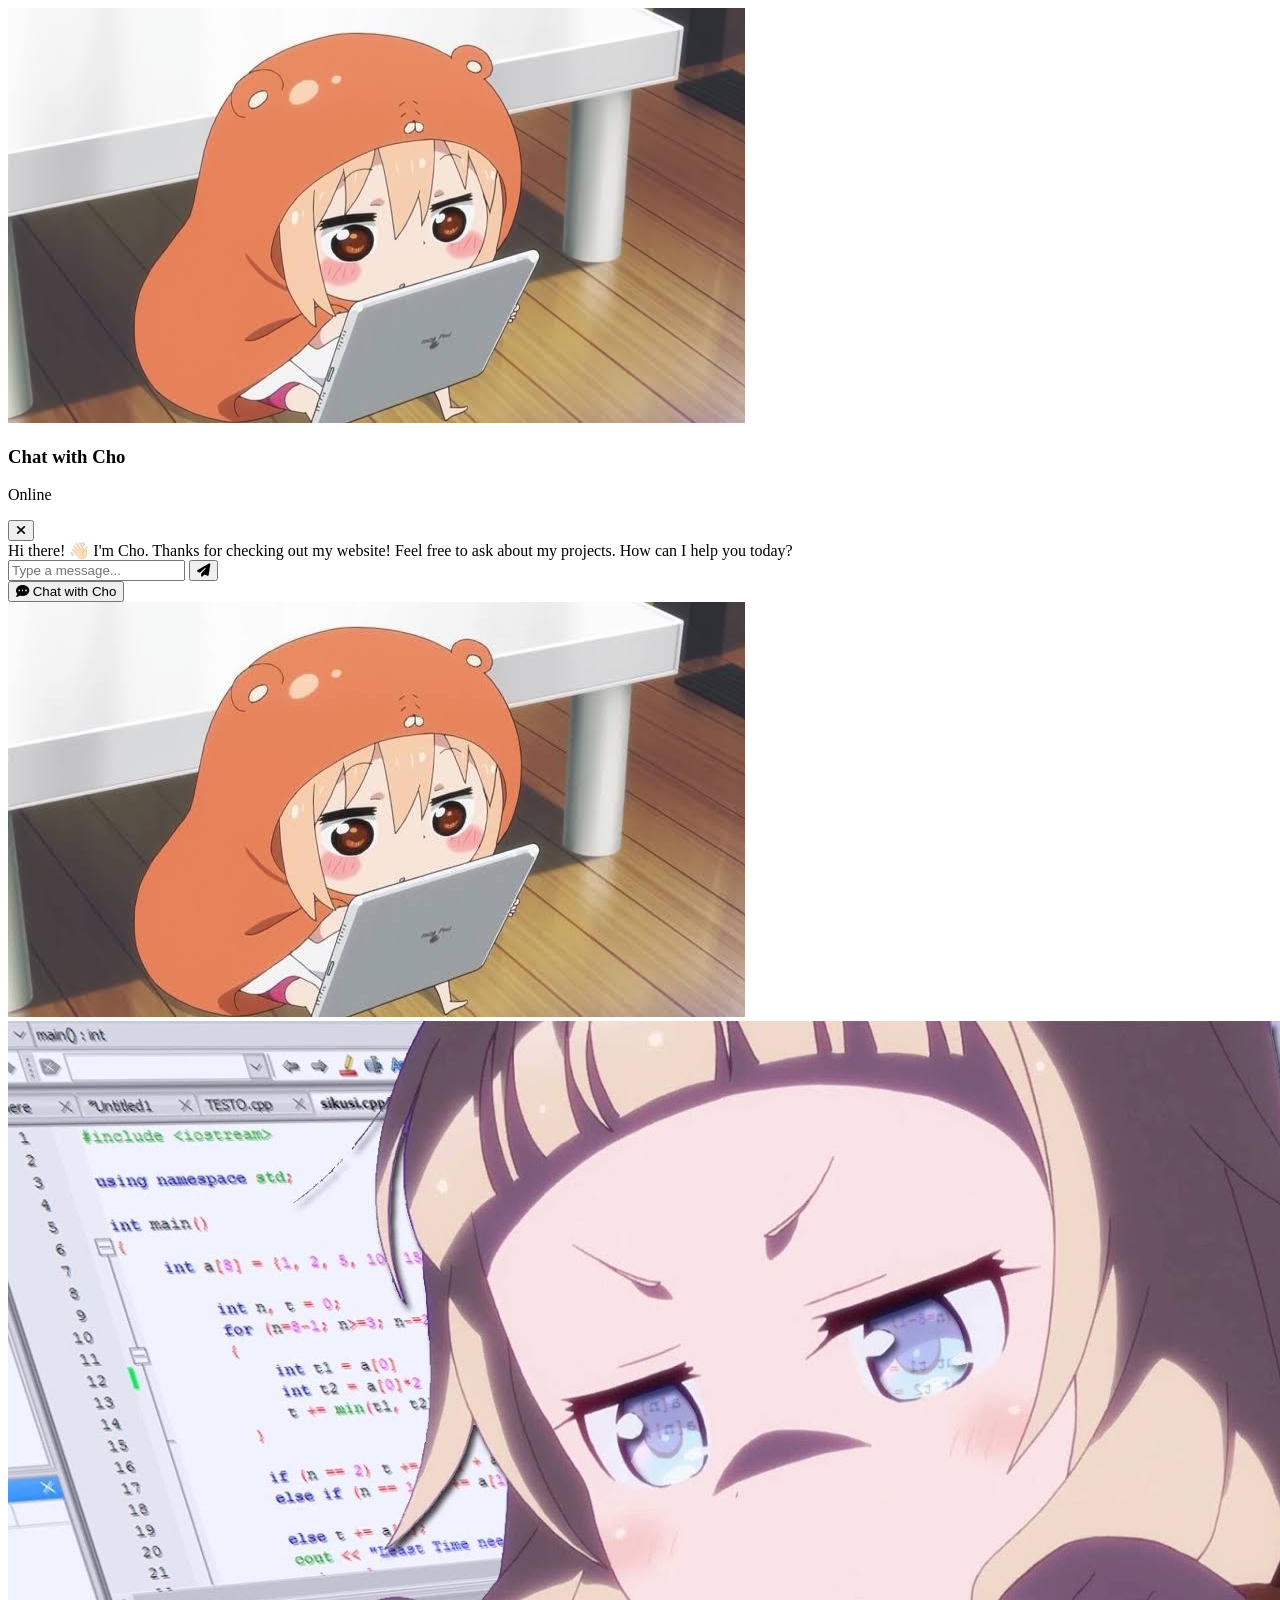
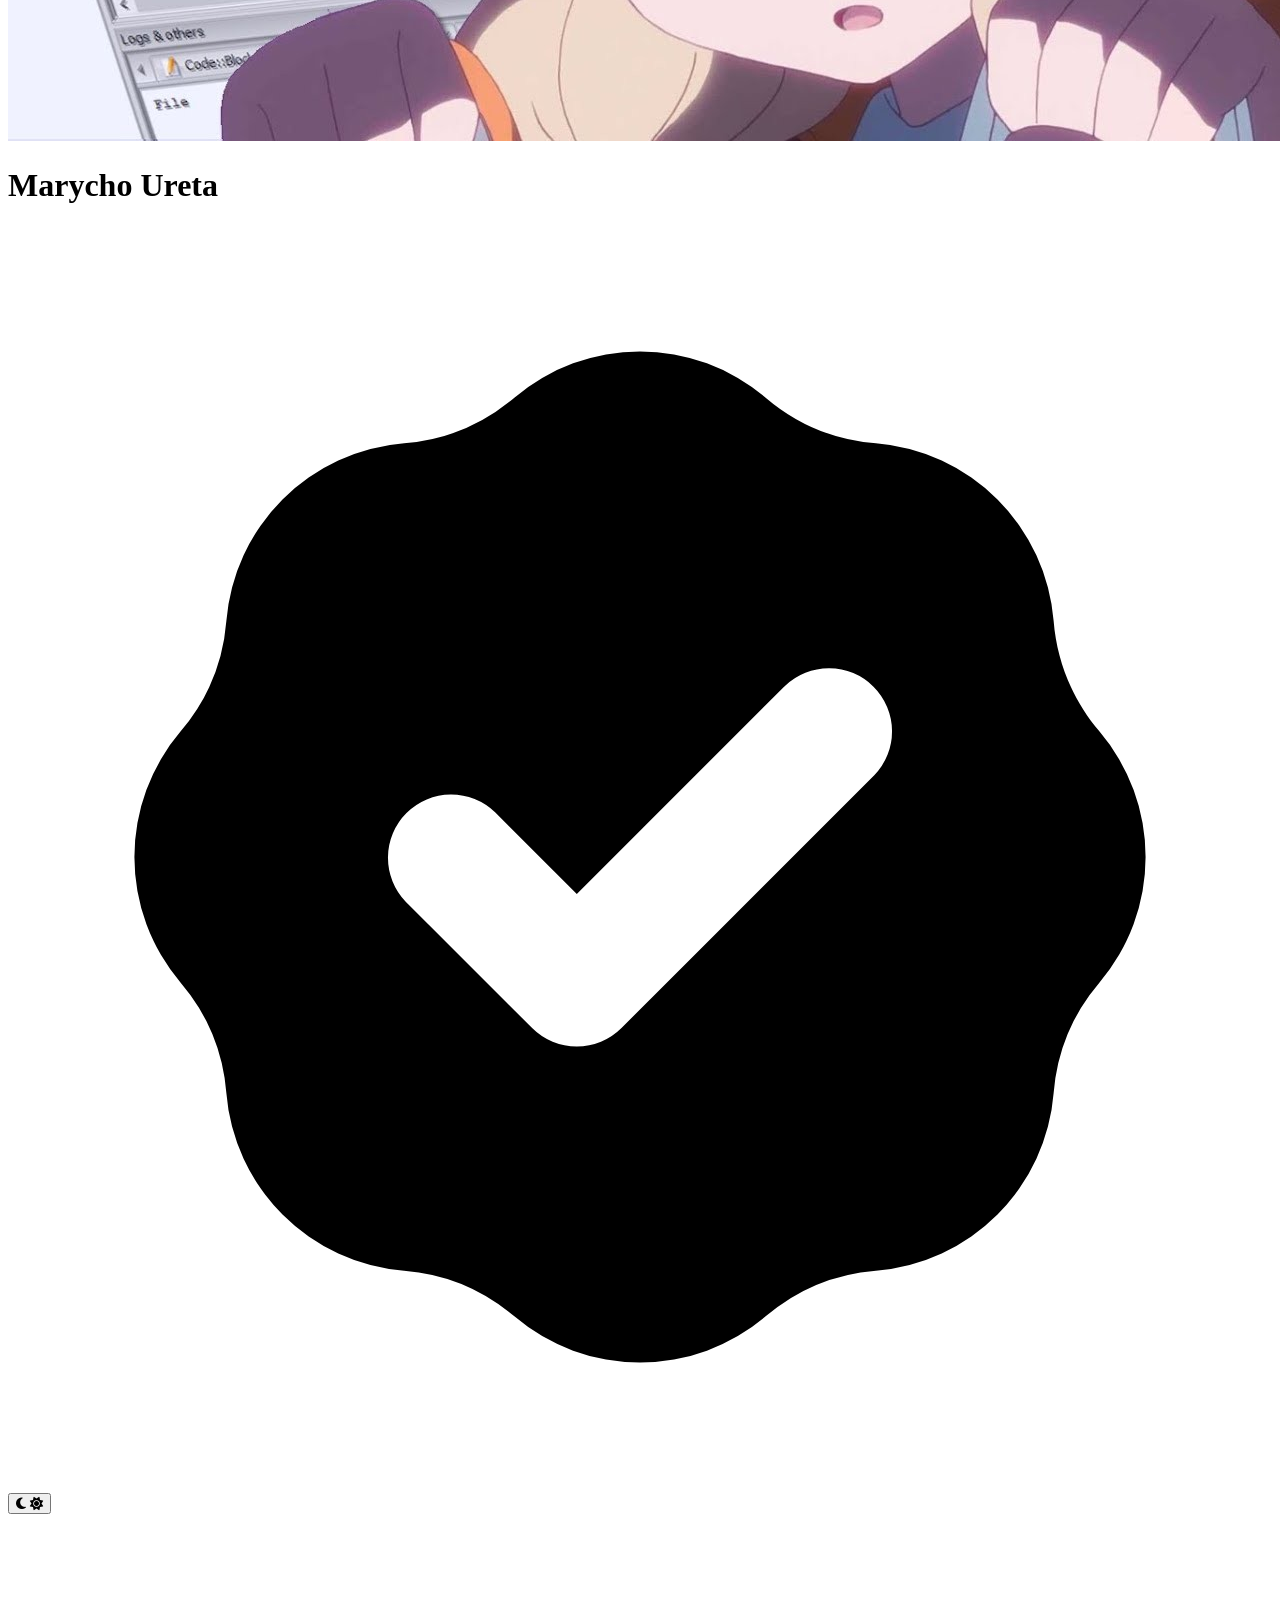
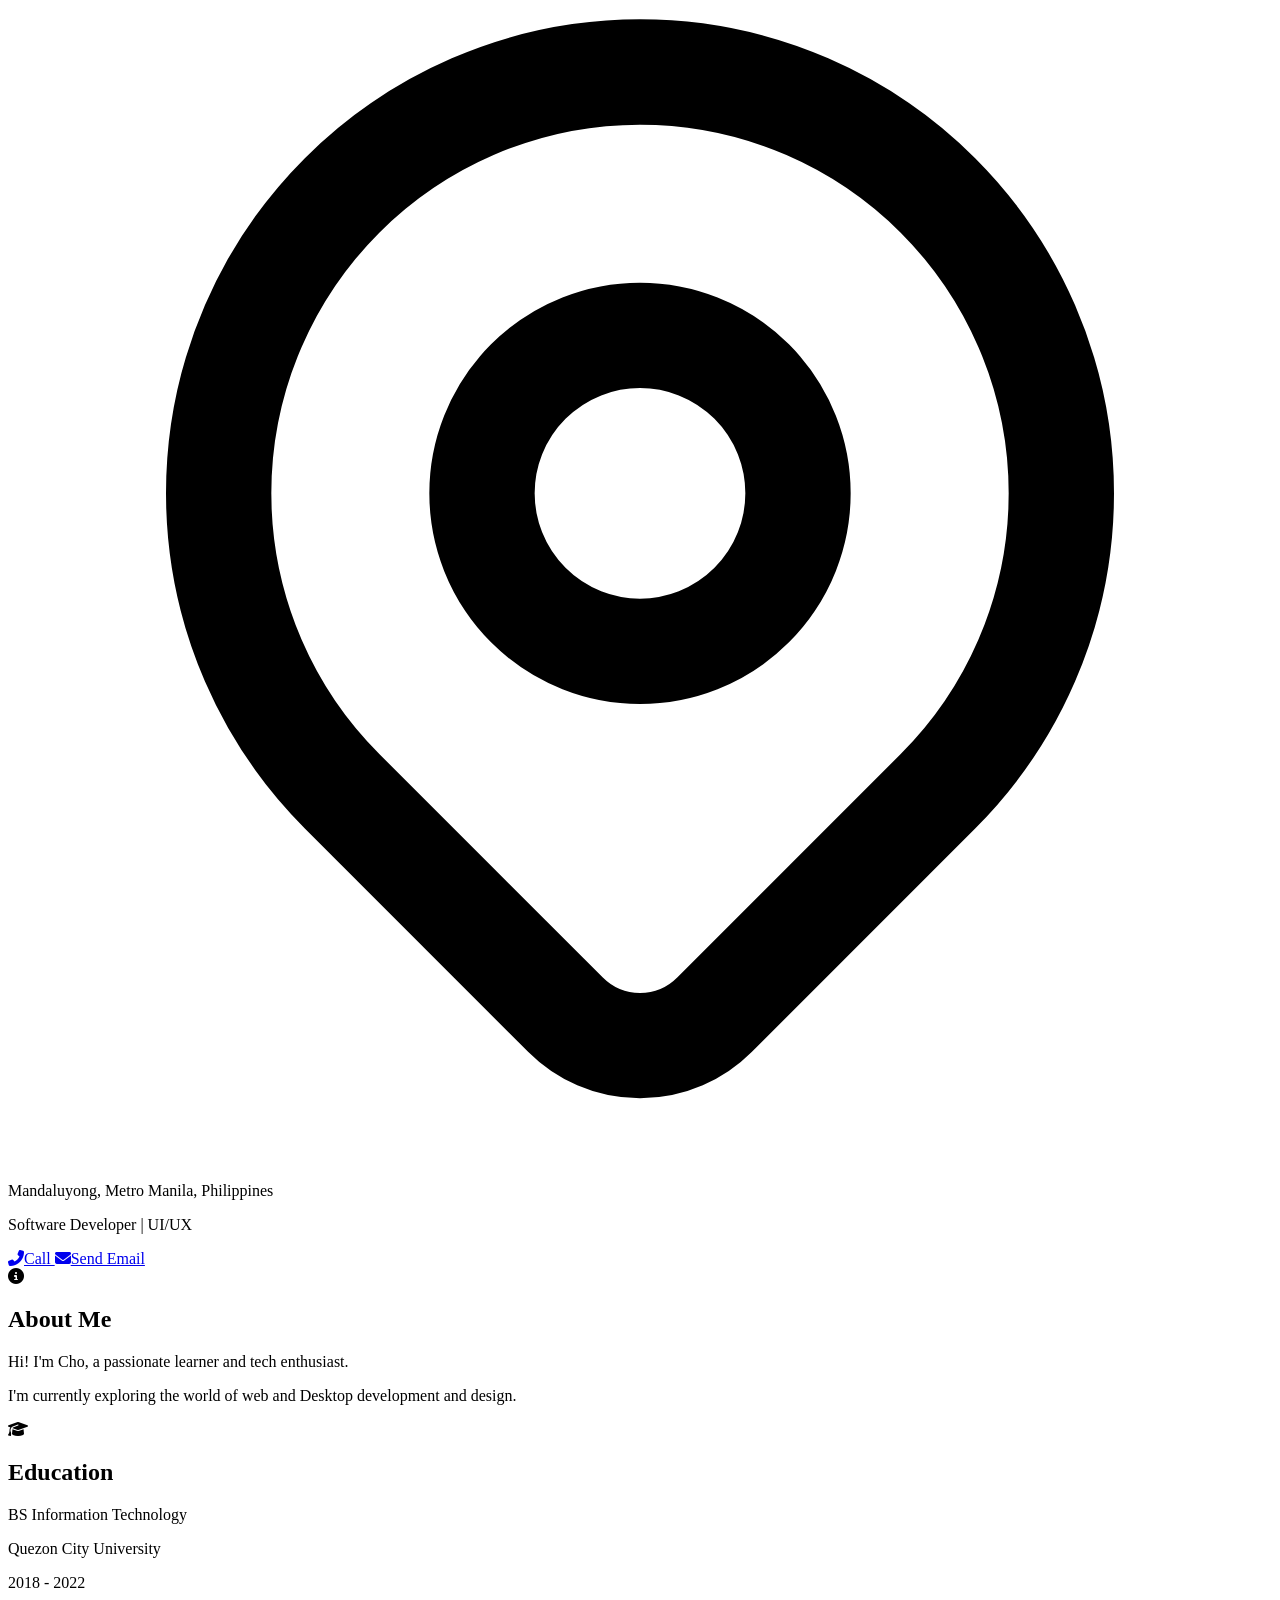
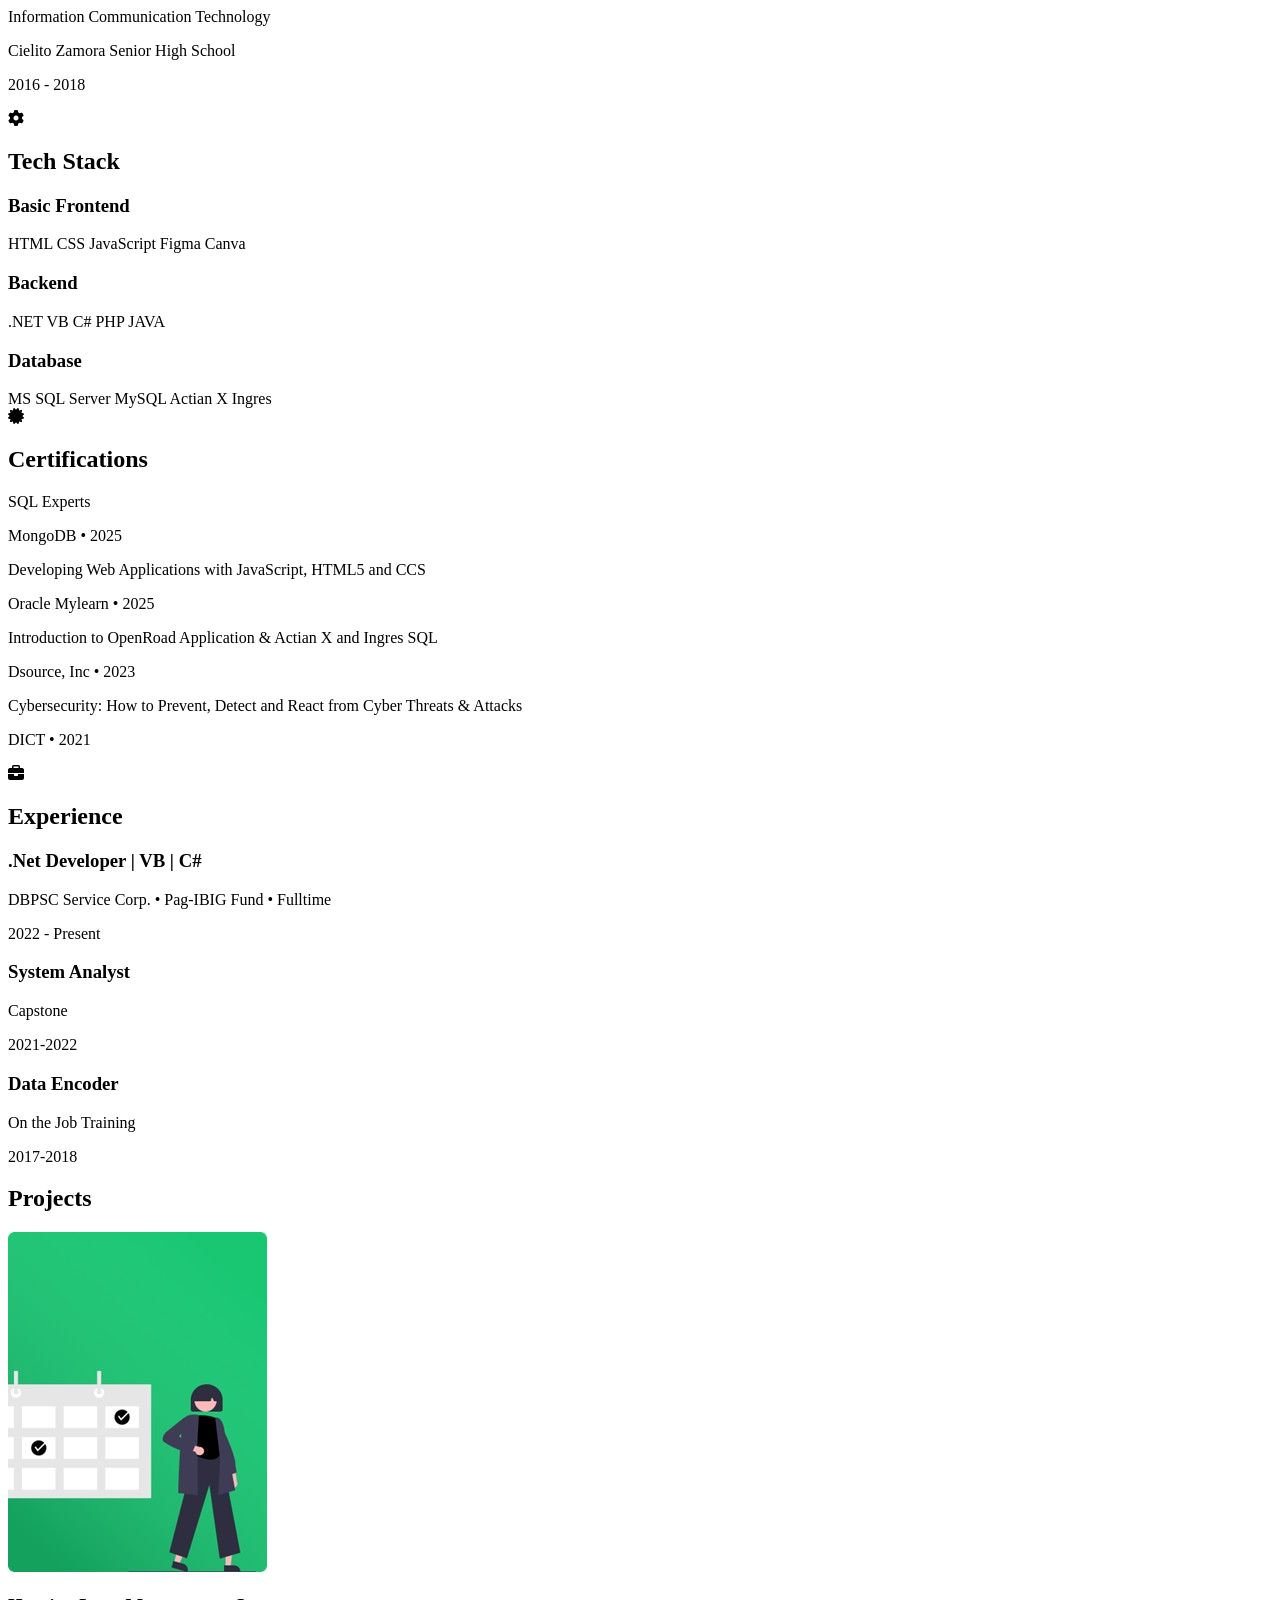
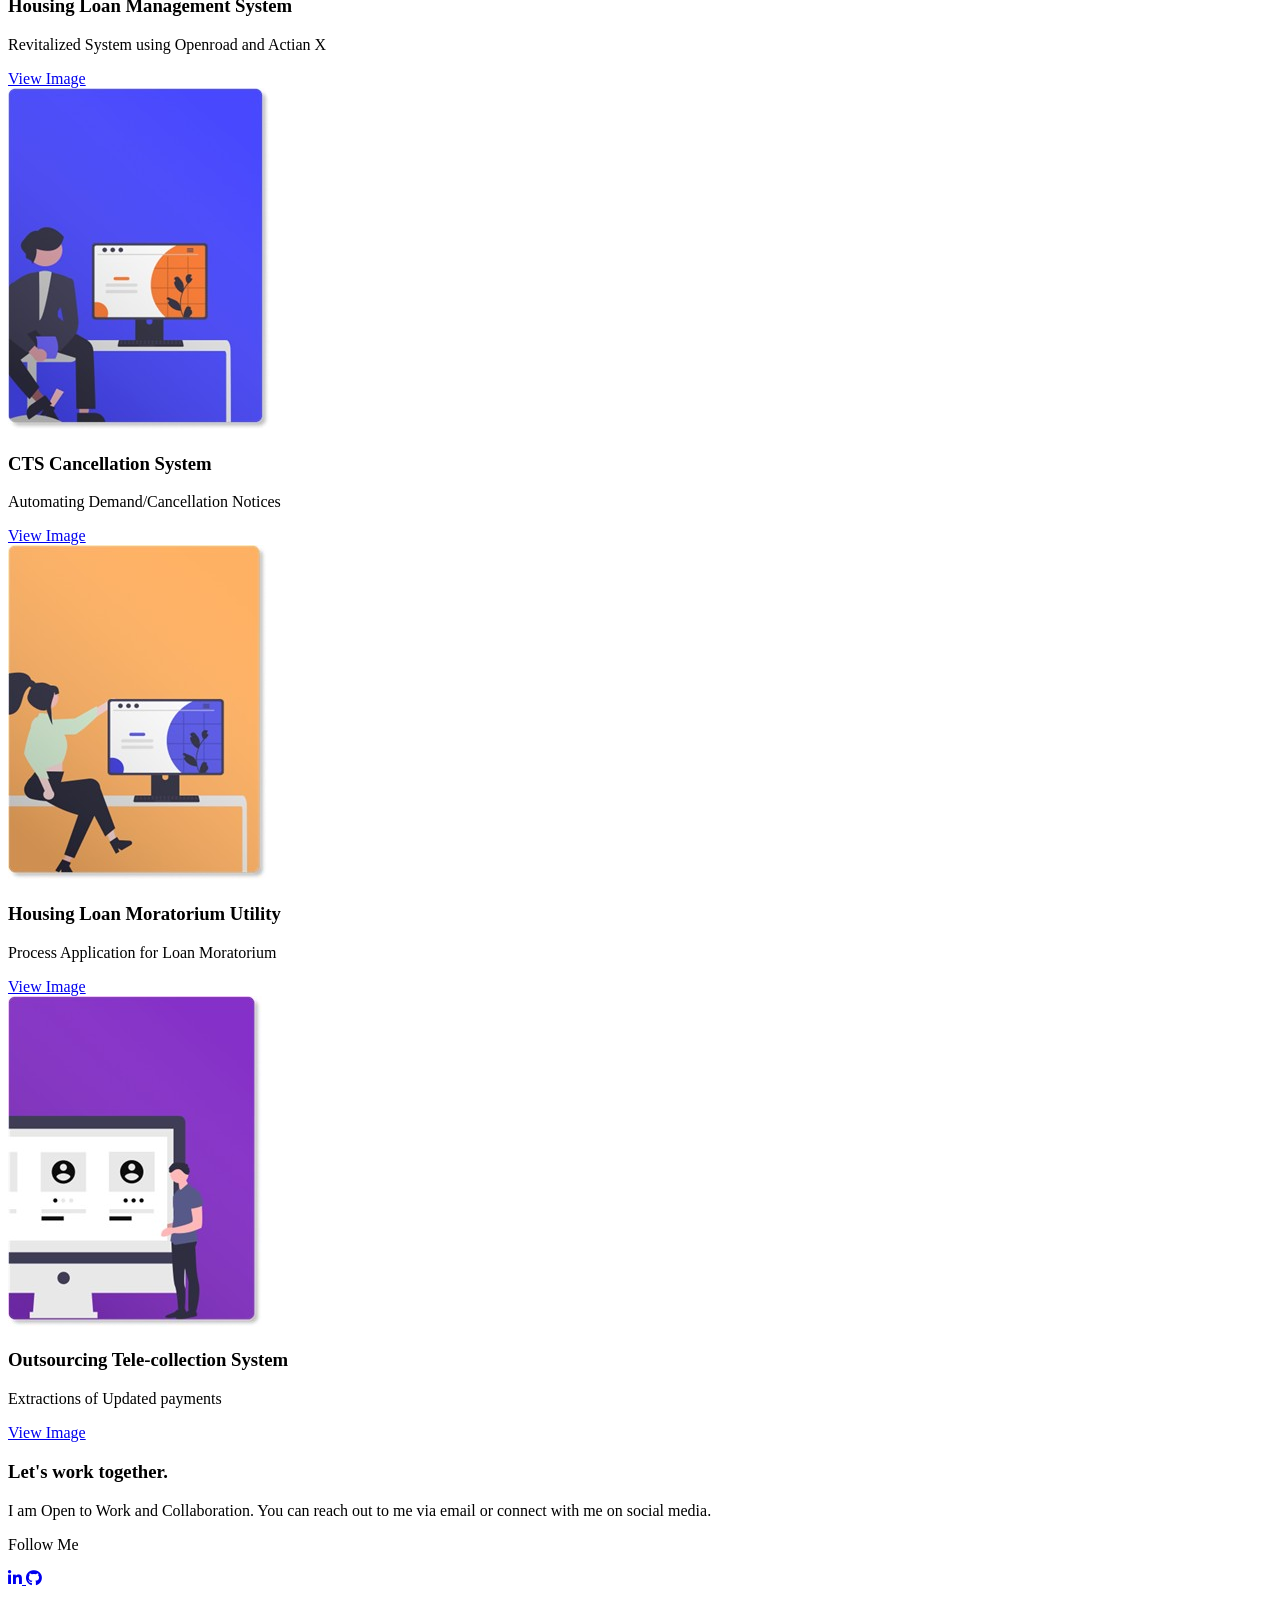
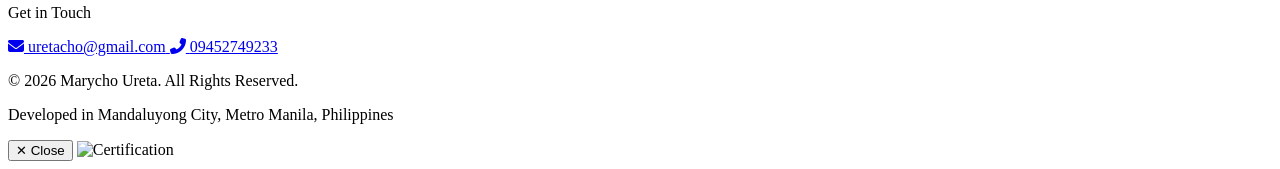
==== commit fe95e0e1: "Update portfolio.html" ====
--- a/portfolio.html
+++ b/portfolio.html
@@ -327,7 +327,7 @@
                 </section>
 
                 <!-- Contact -->
-                <section class="bg-white rounded-lg shadow-sm border p-6 fade-in hover-lift h-[330px]">
+               <section class="bg-white rounded-lg shadow-sm border p-6 fade-in hover-lift">
                     <h3 class="text-2xl font-extrabold mb-4">
                         Let's work <span class="text-gray-400">together.</span>
                     </h3>
--- a/style.css
+++ b/style.css
@@ -0,0 +1,17 @@
+/* Dark Mode Styles */
+.dark { color-scheme: dark; }
+.dark body { background-color: #111827; color: white; }
+.dark .bg-white { background-color: #1f2937; }
+.dark .bg-gray-50 { background-color: #111827; }
+.dark .text-gray-900 { color: white; }
+.dark .text-gray-600 { color: #9ca3af; }
+.dark .border-gray-200 { border-color: #374151; }
+
+/* Animations */
+.hover-lift { transition: transform 0.3s; }
+.hover-lift:hover { transform: translateY(-4px); }
+.fade-in { animation: fadeIn 0.5s ease-in; }
+@keyframes fadeIn {
+    from { opacity: 0; transform: translateY(10px); }
+    to { opacity: 1; transform: translateY(0); }
+}
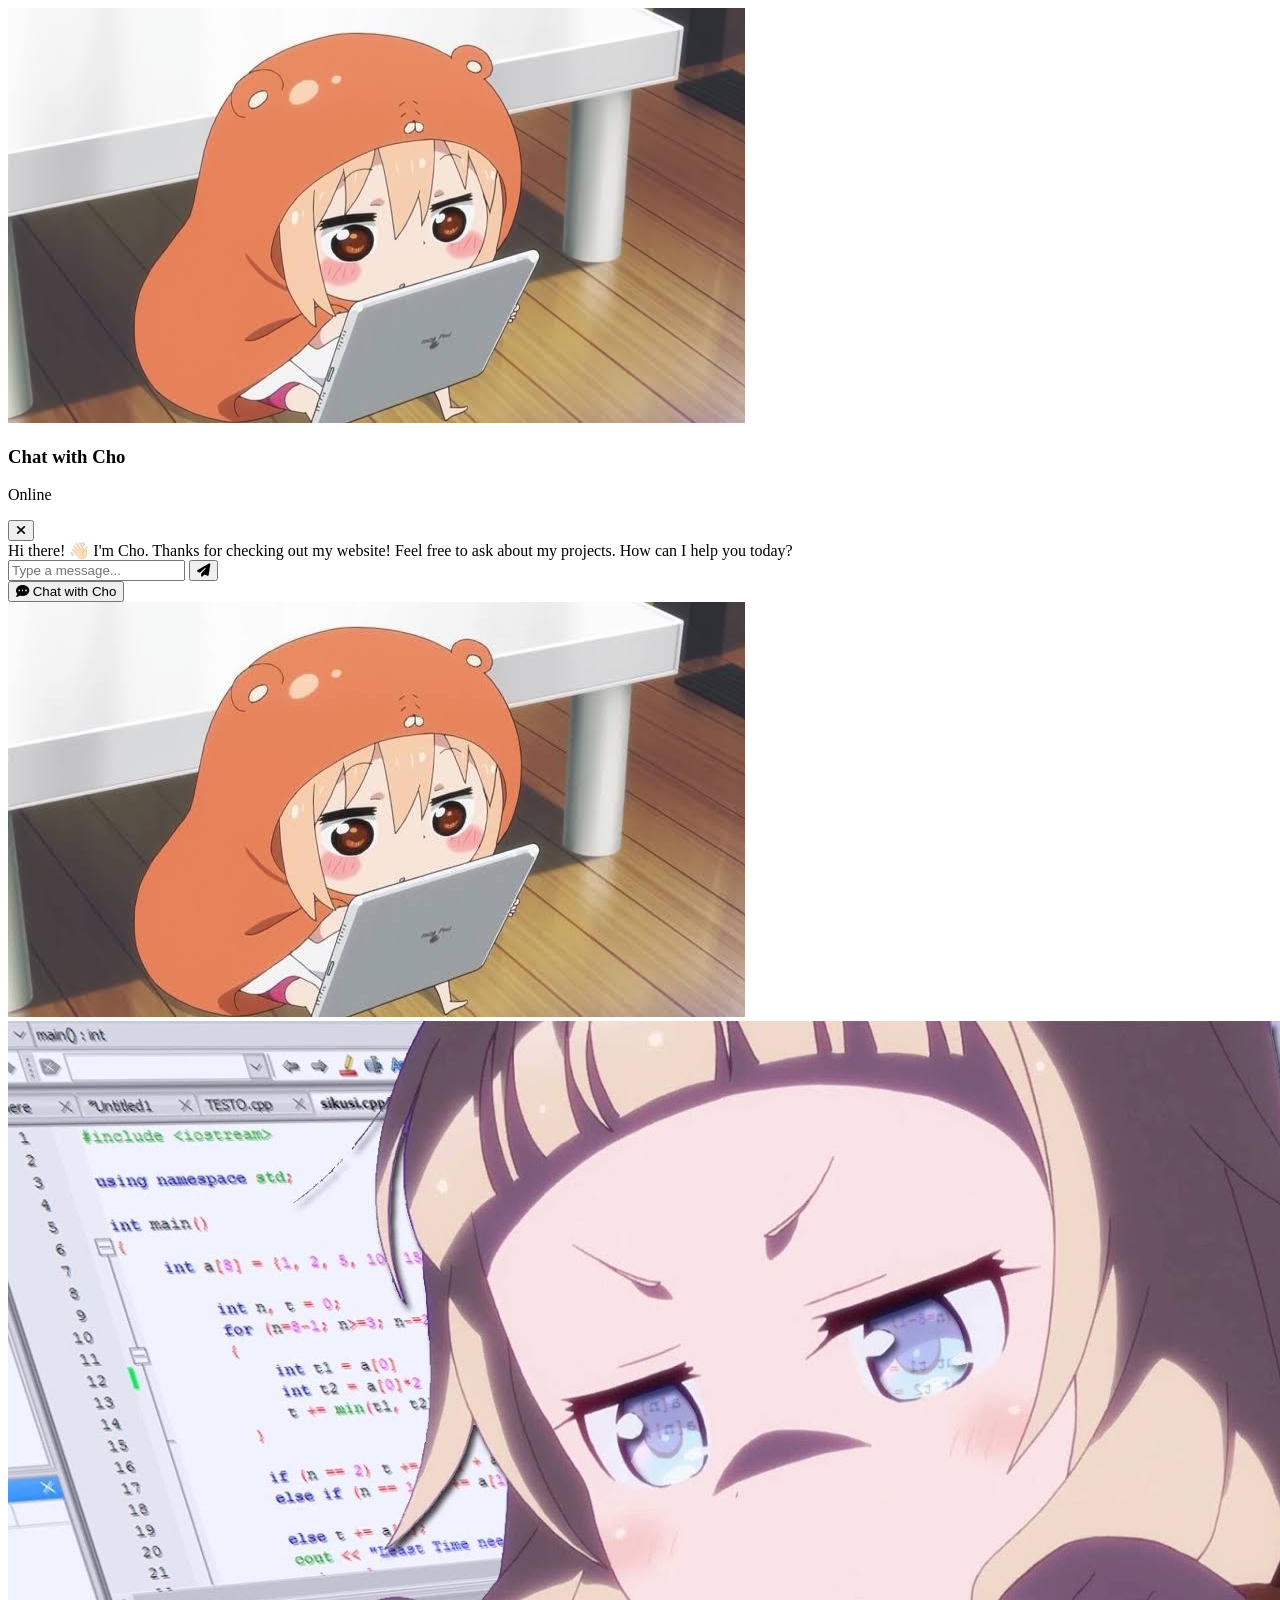
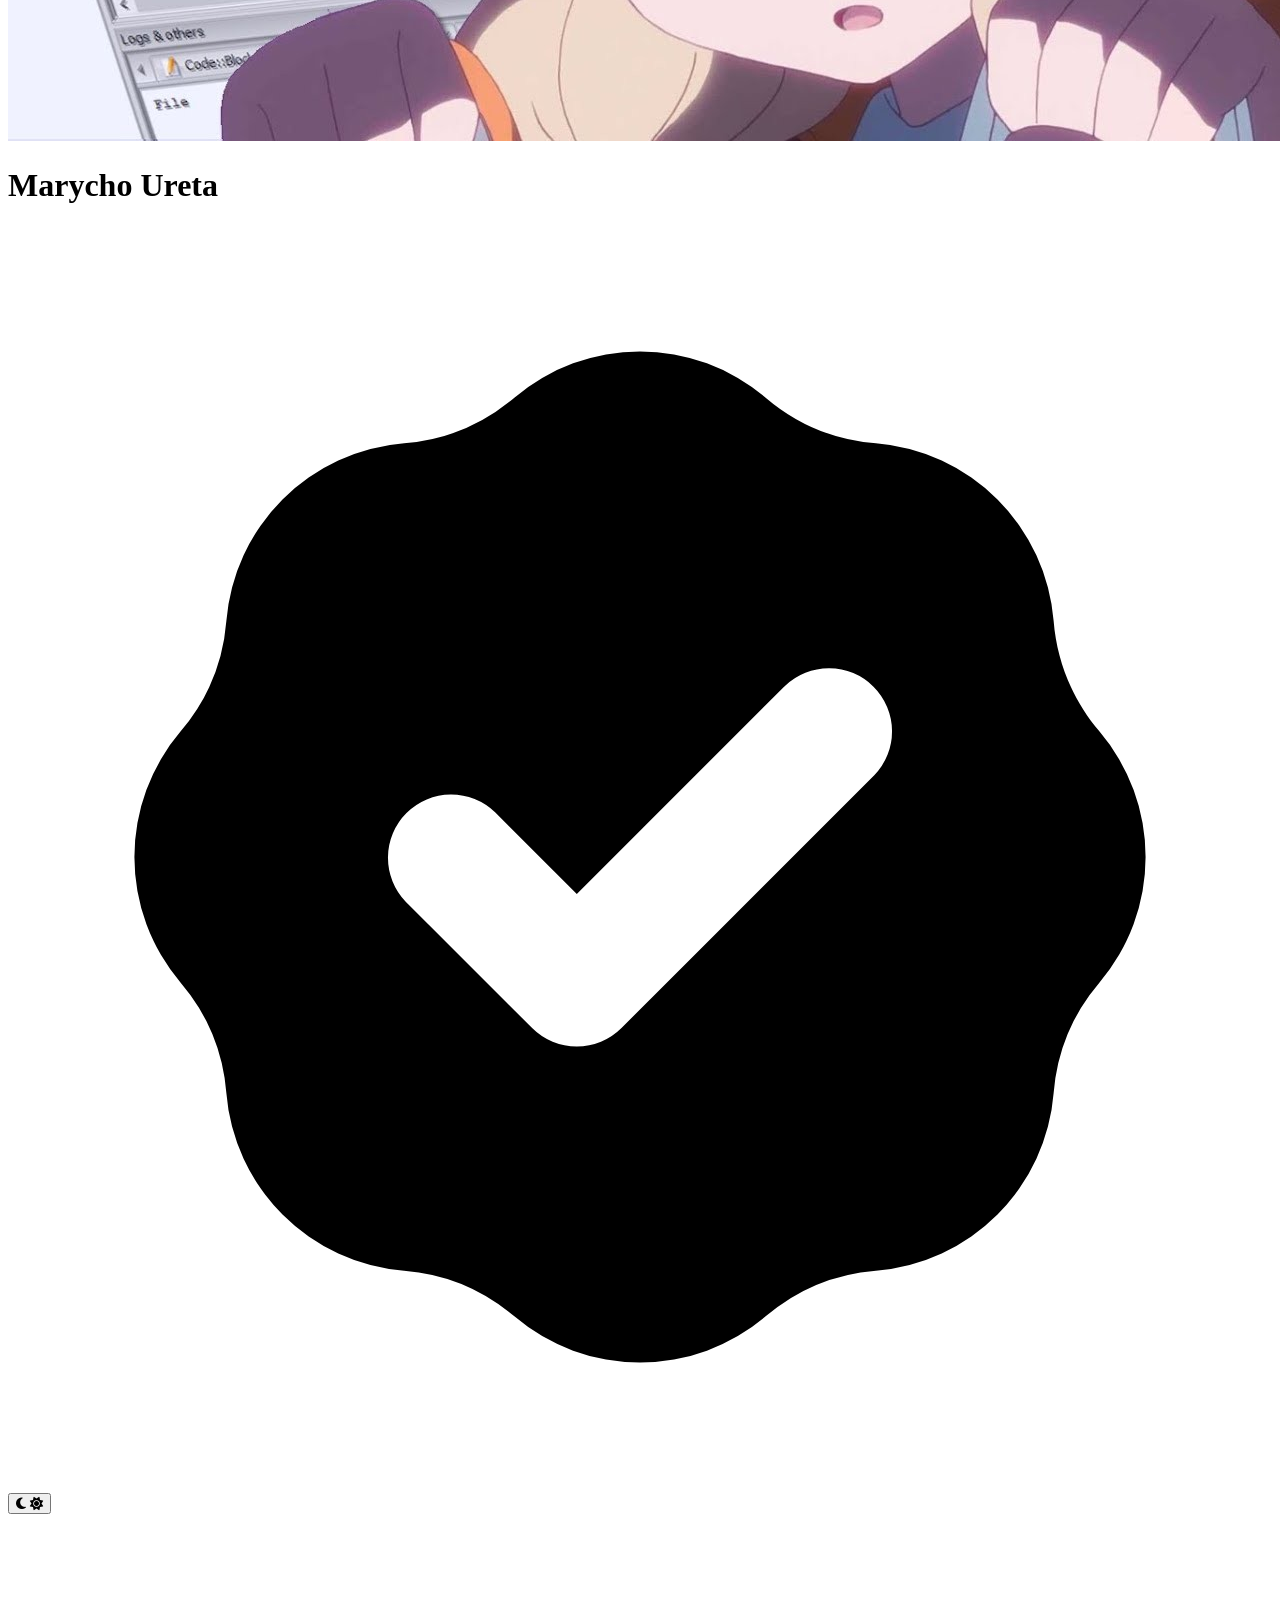
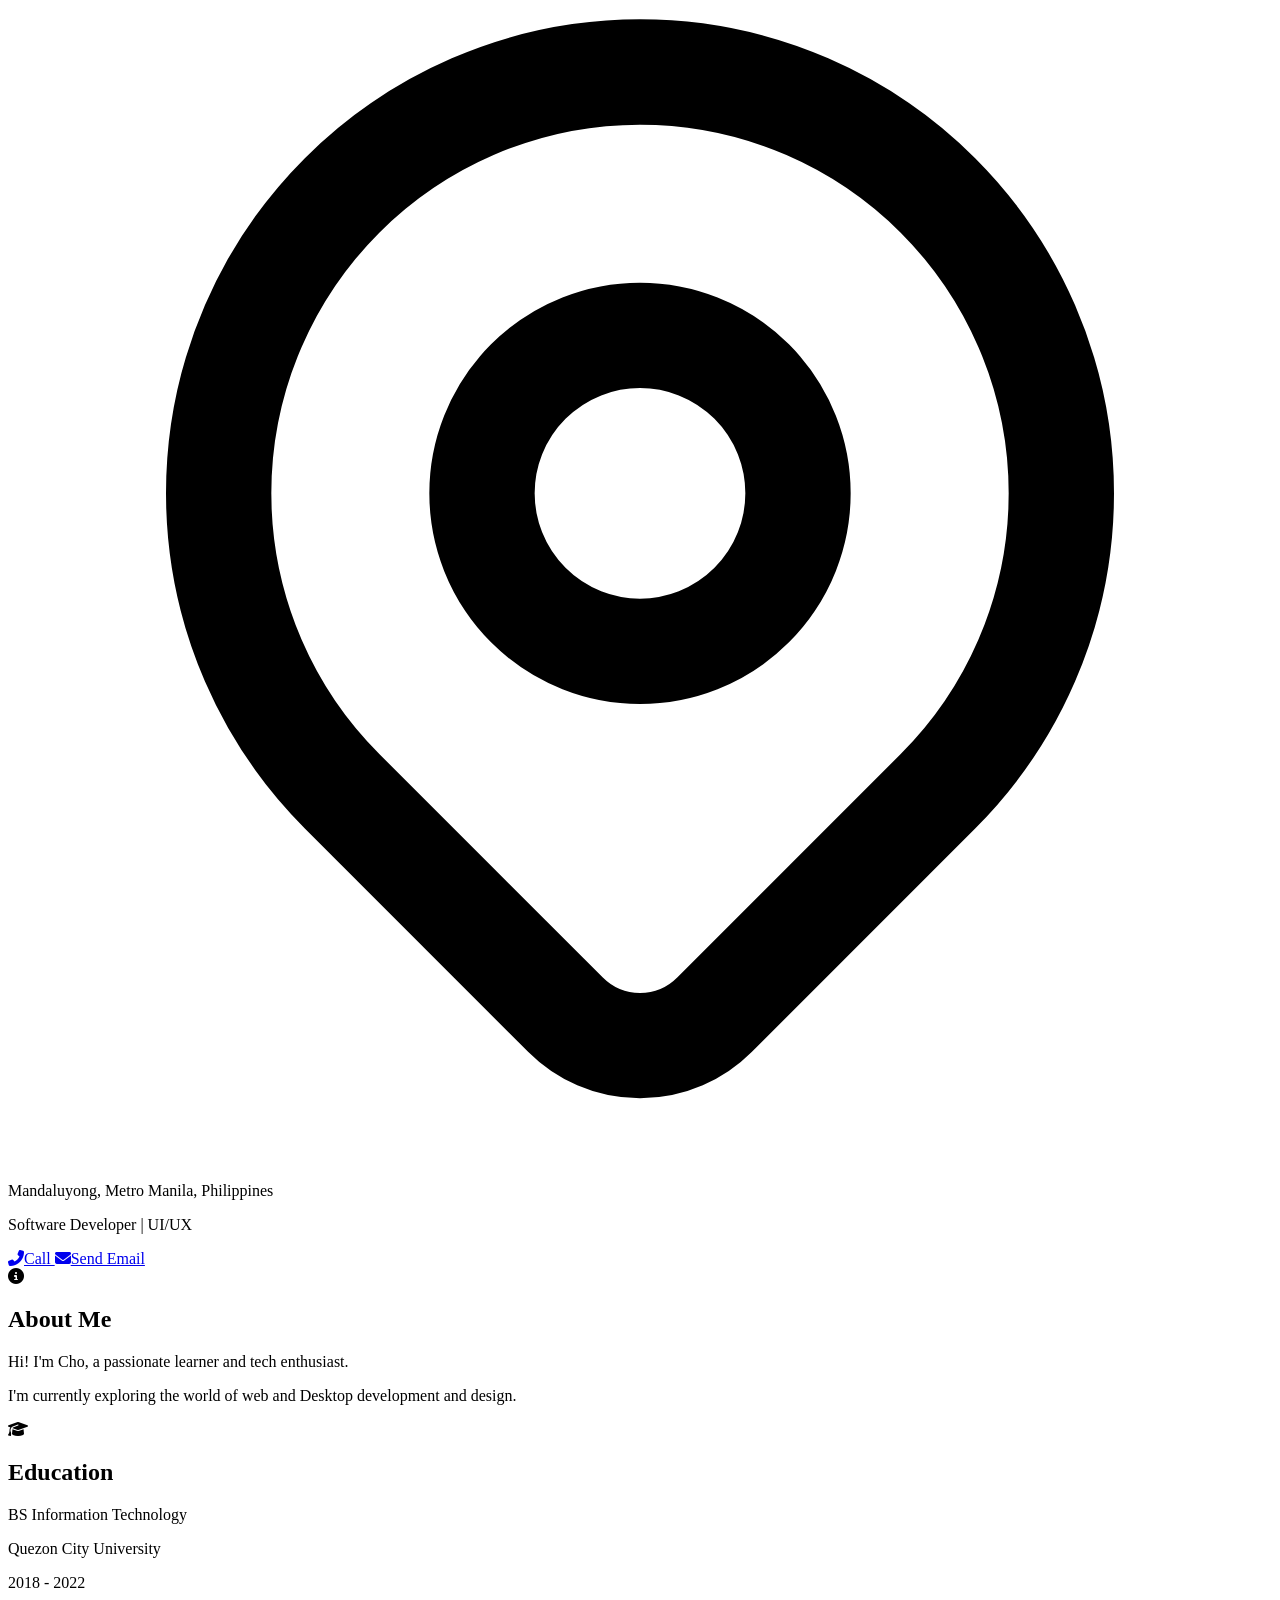
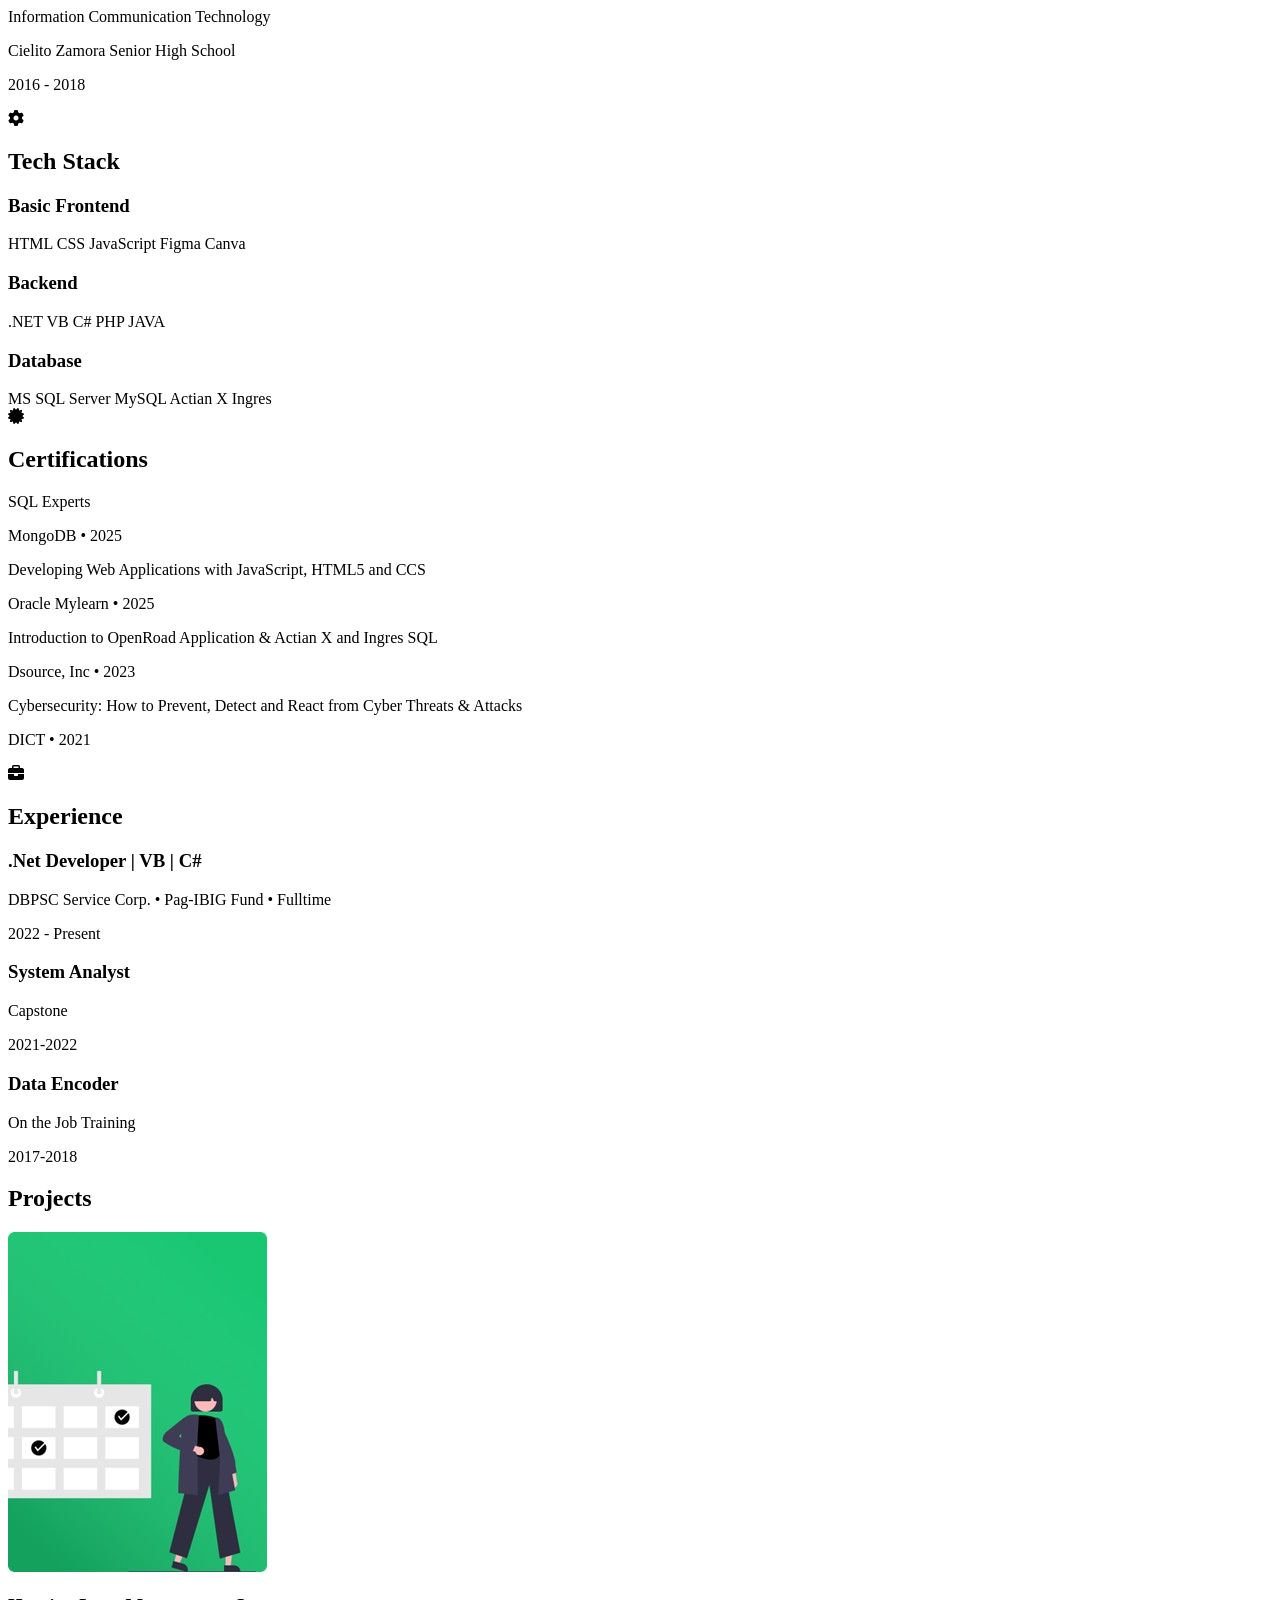
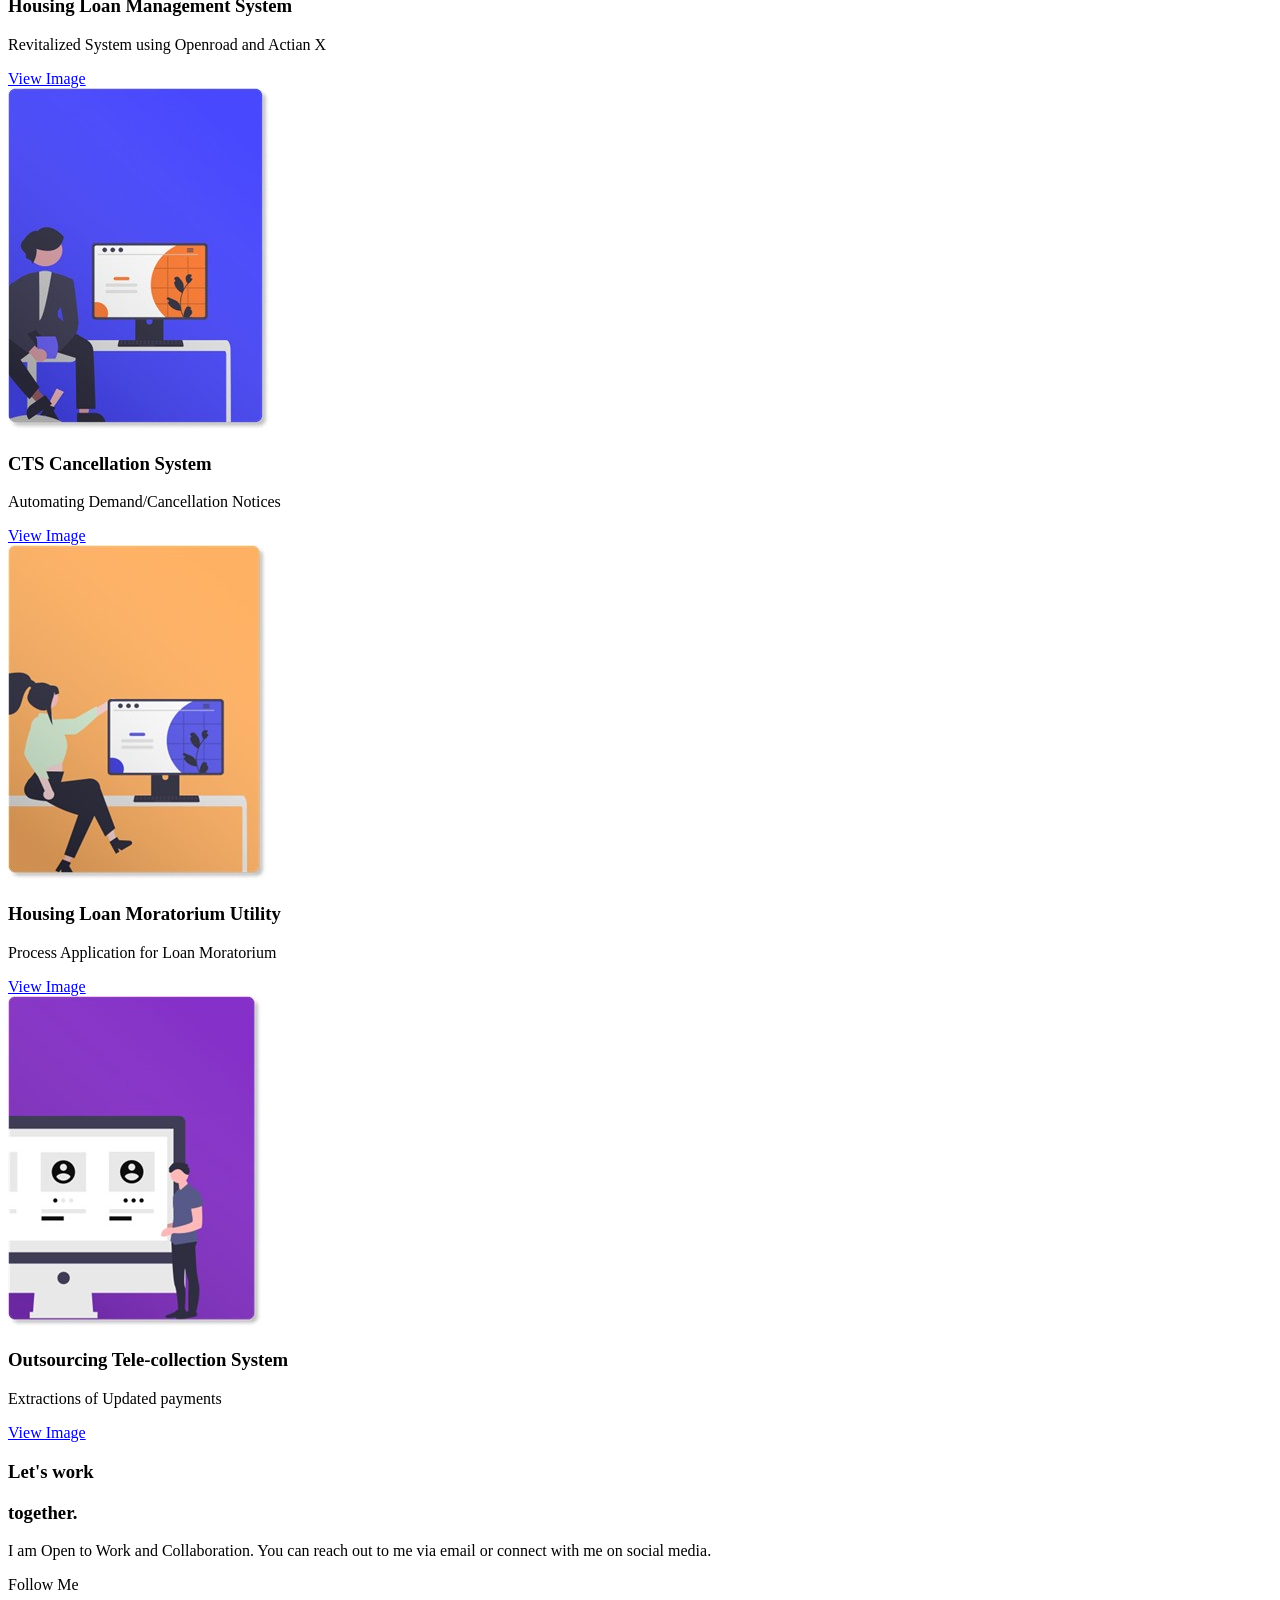
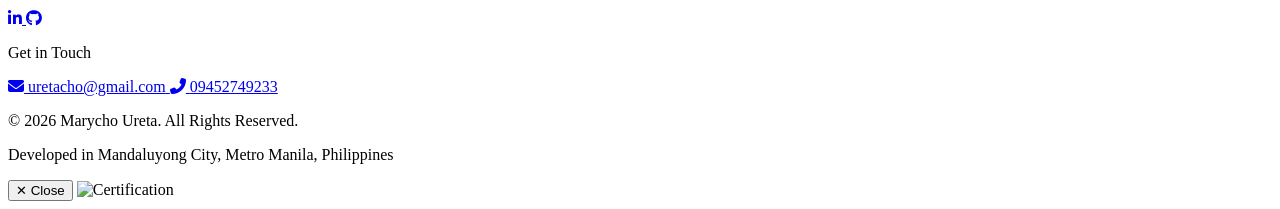
==== commit f8df04b7: "Update portfolio.html" ====
--- a/portfolio.html
+++ b/portfolio.html
@@ -329,8 +329,13 @@
                 <!-- Contact -->
                <section class="bg-white rounded-lg shadow-sm border p-6 fade-in hover-lift">
                     <h3 class="text-2xl font-extrabold mb-4">
-                        Let's work <span class="text-gray-400">together.</span>
+                        Let's work 
                     </h3>
+
+                   <h3 class="text-2xl font-extrabold mb-4">
+                        <span class="text-gray-400">together.</span>
+                    </h3>
+                   
                     <p class="text-gray-600 text-sm leading-relaxed mb-6">
                         I am Open to Work and Collaboration. You can reach out to me via email or connect with me on social media.
                     </p>
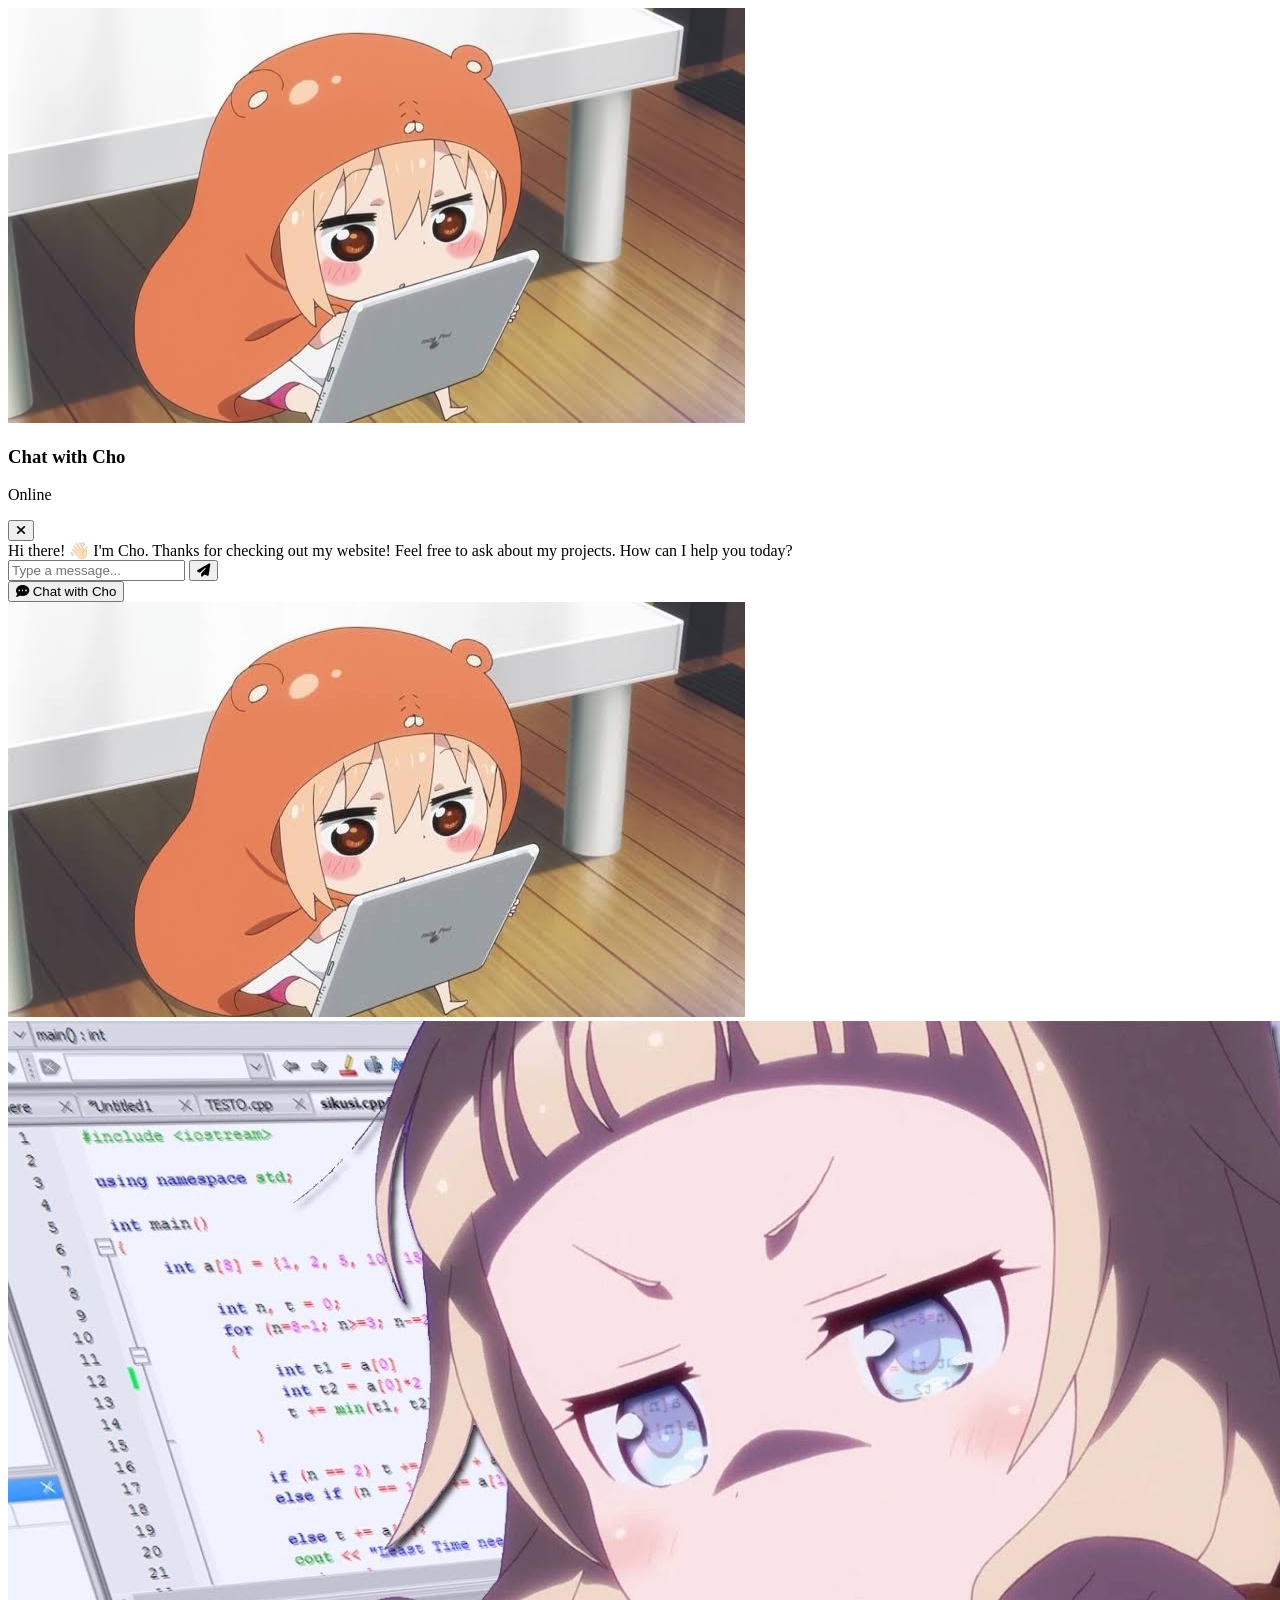
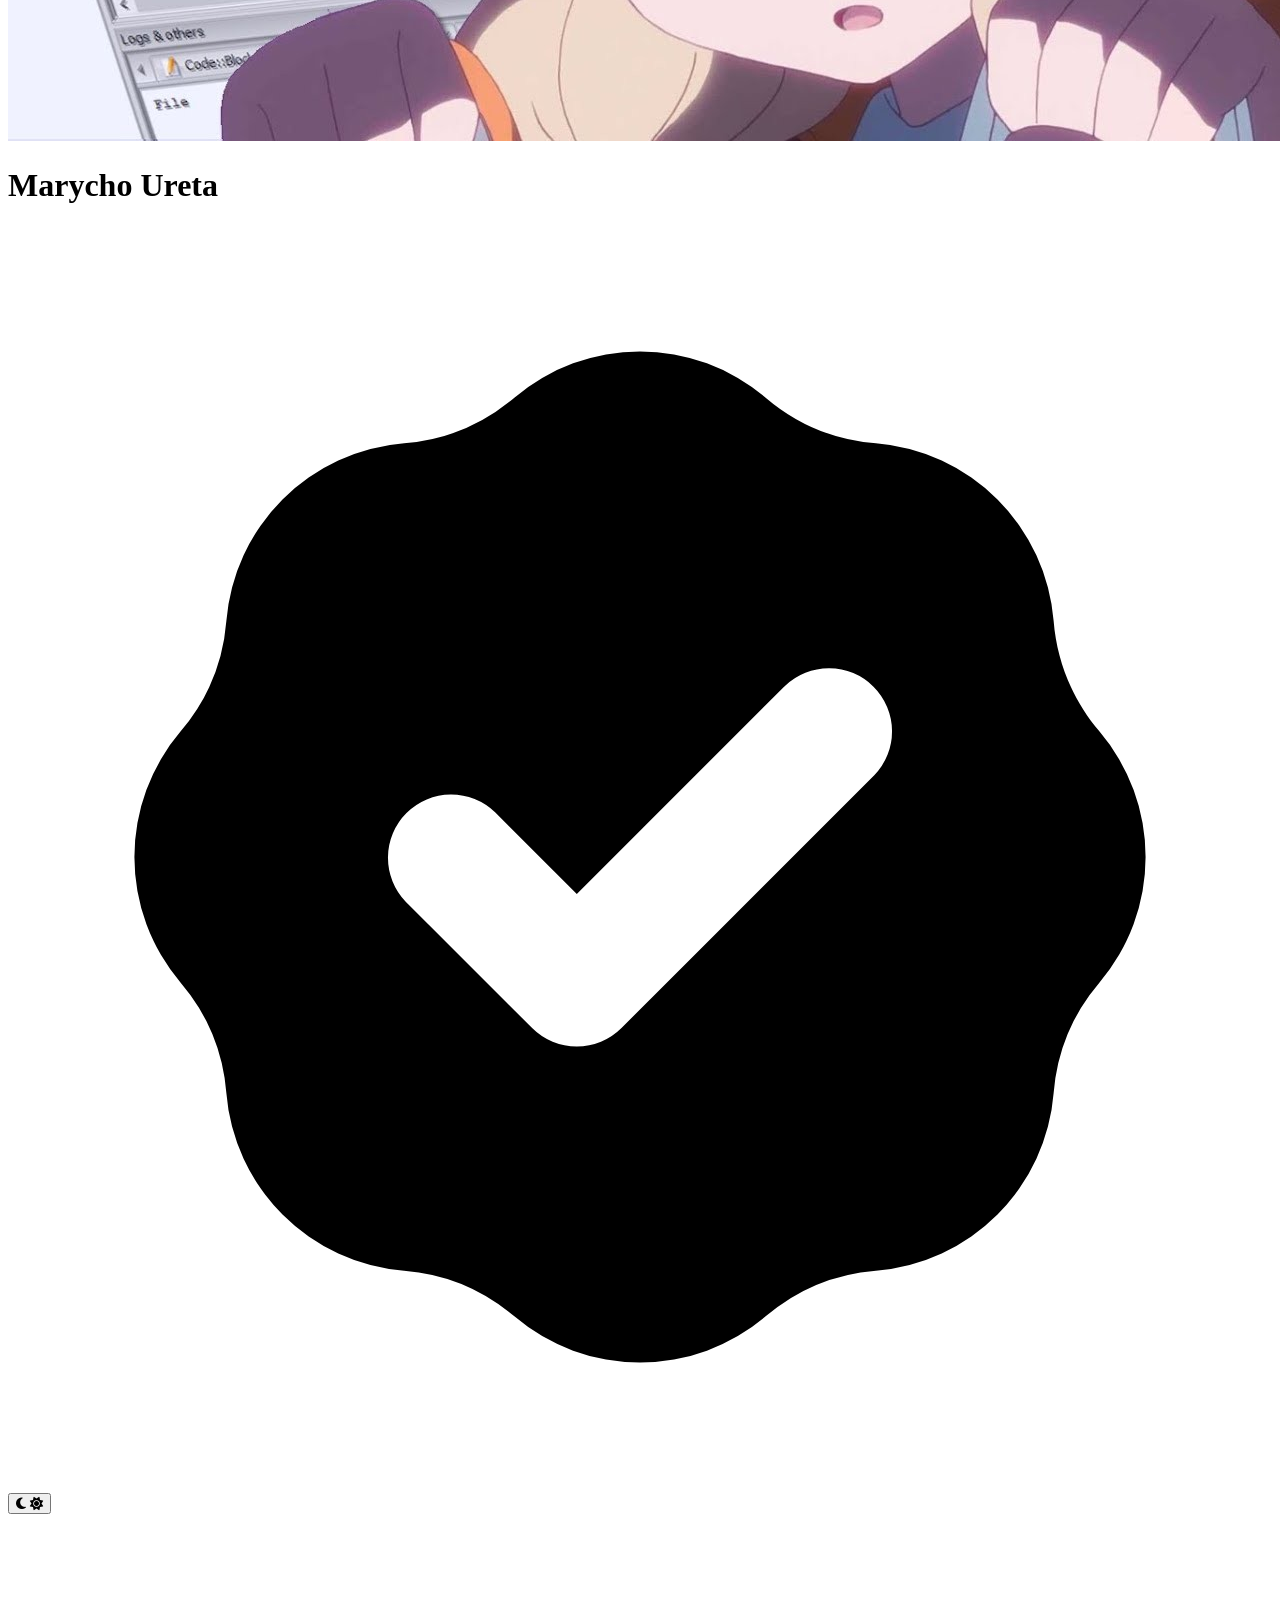
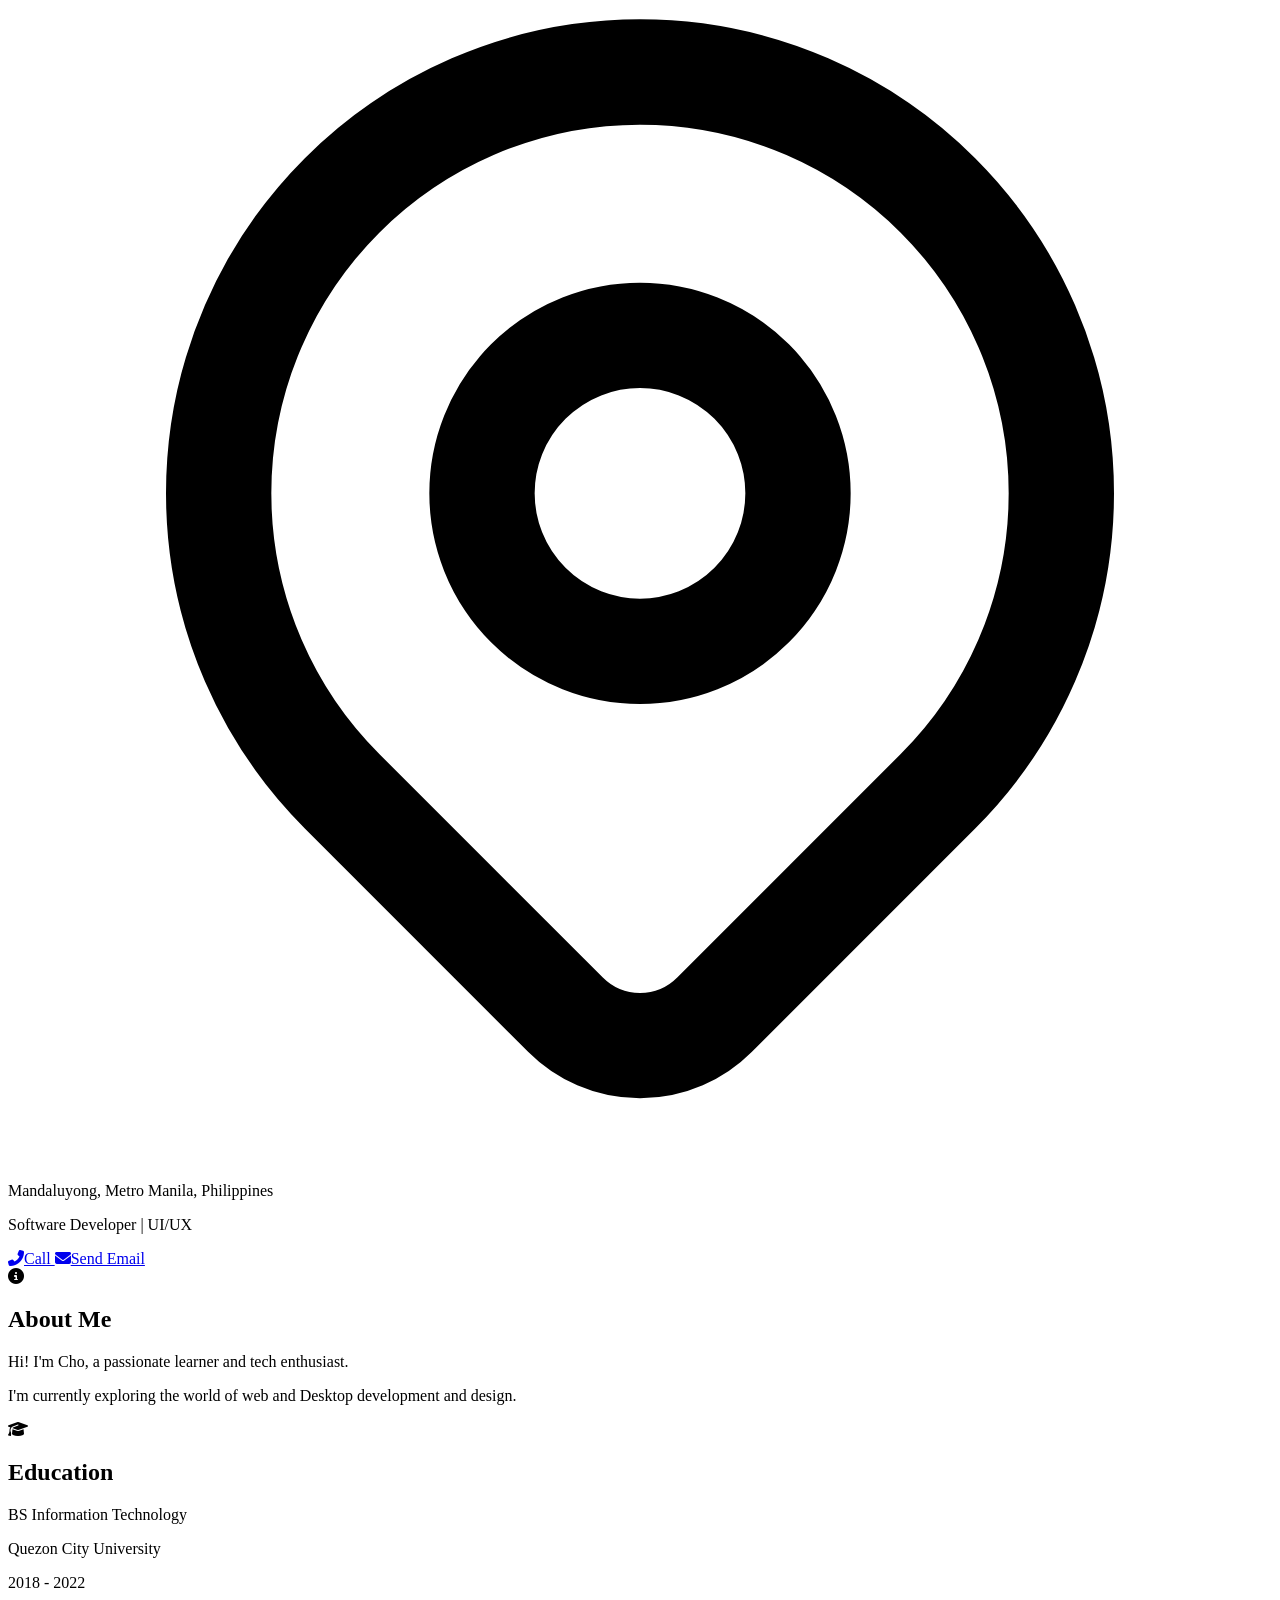
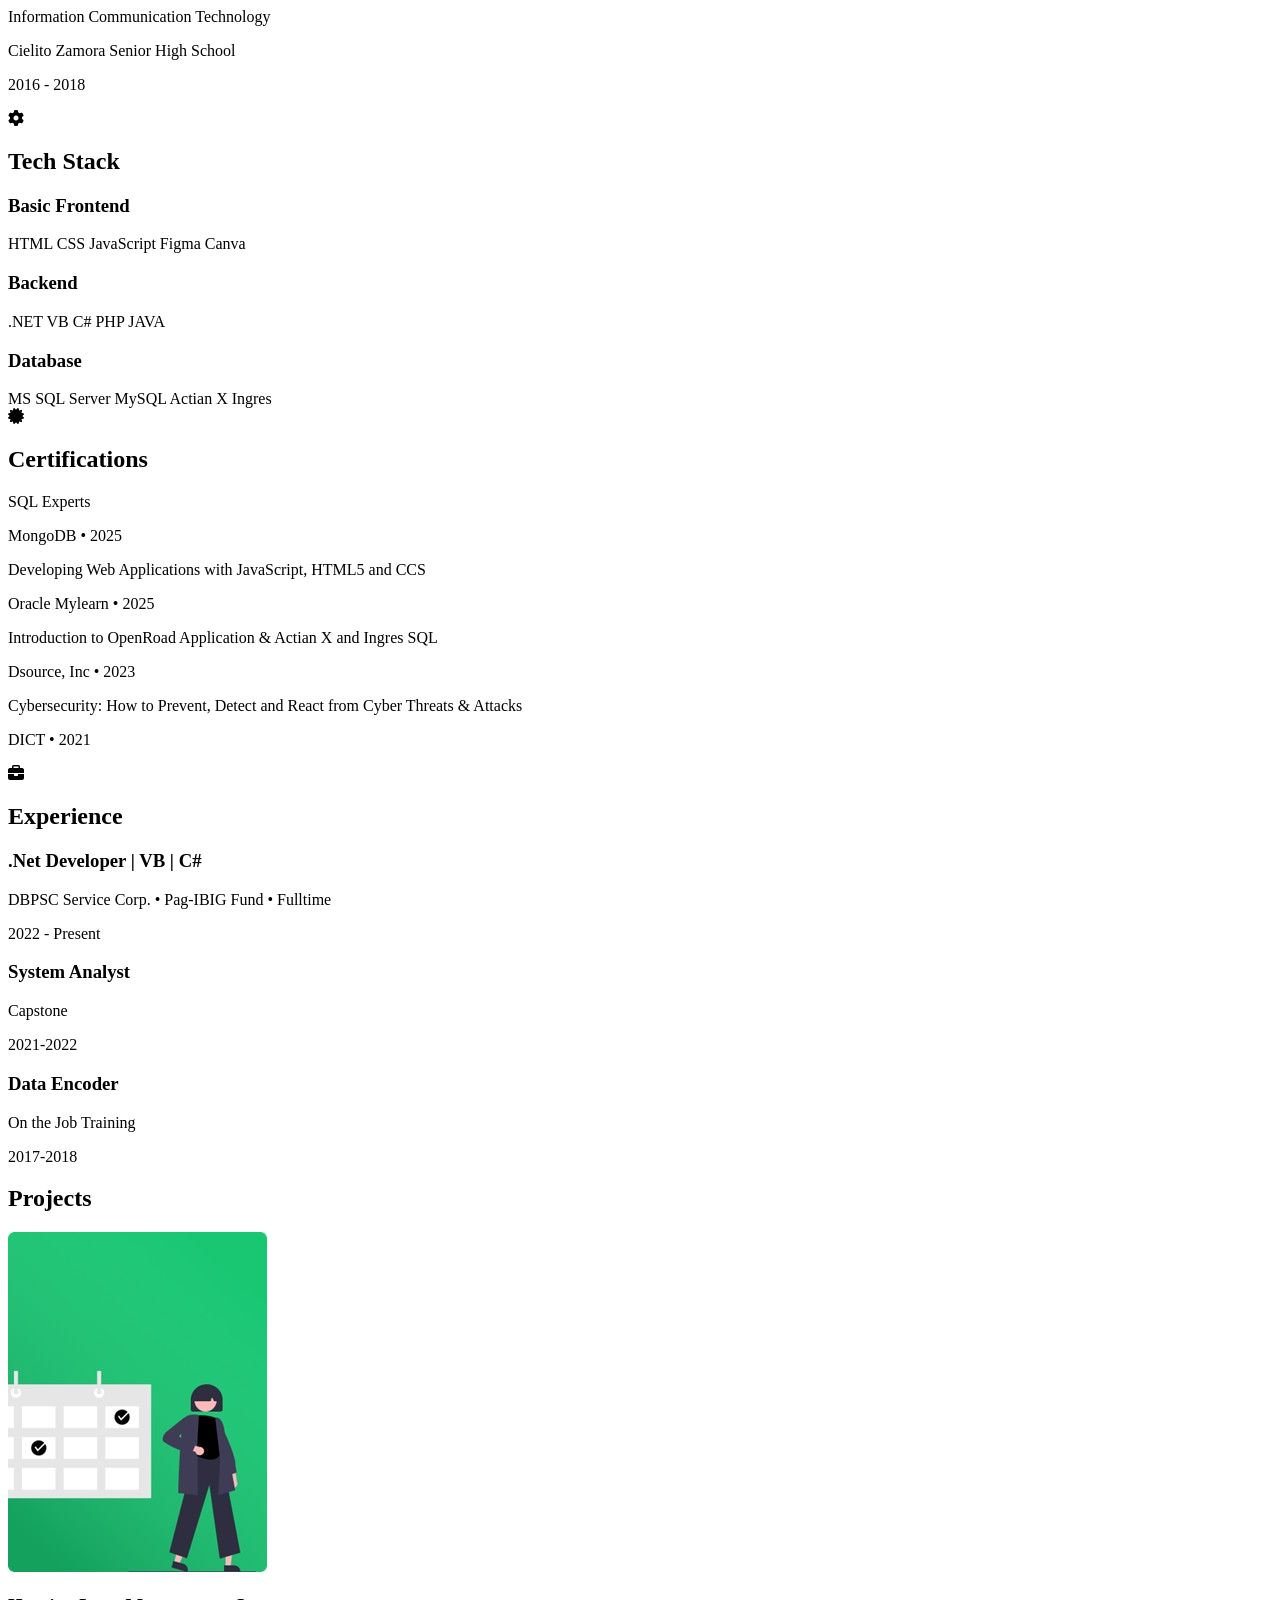
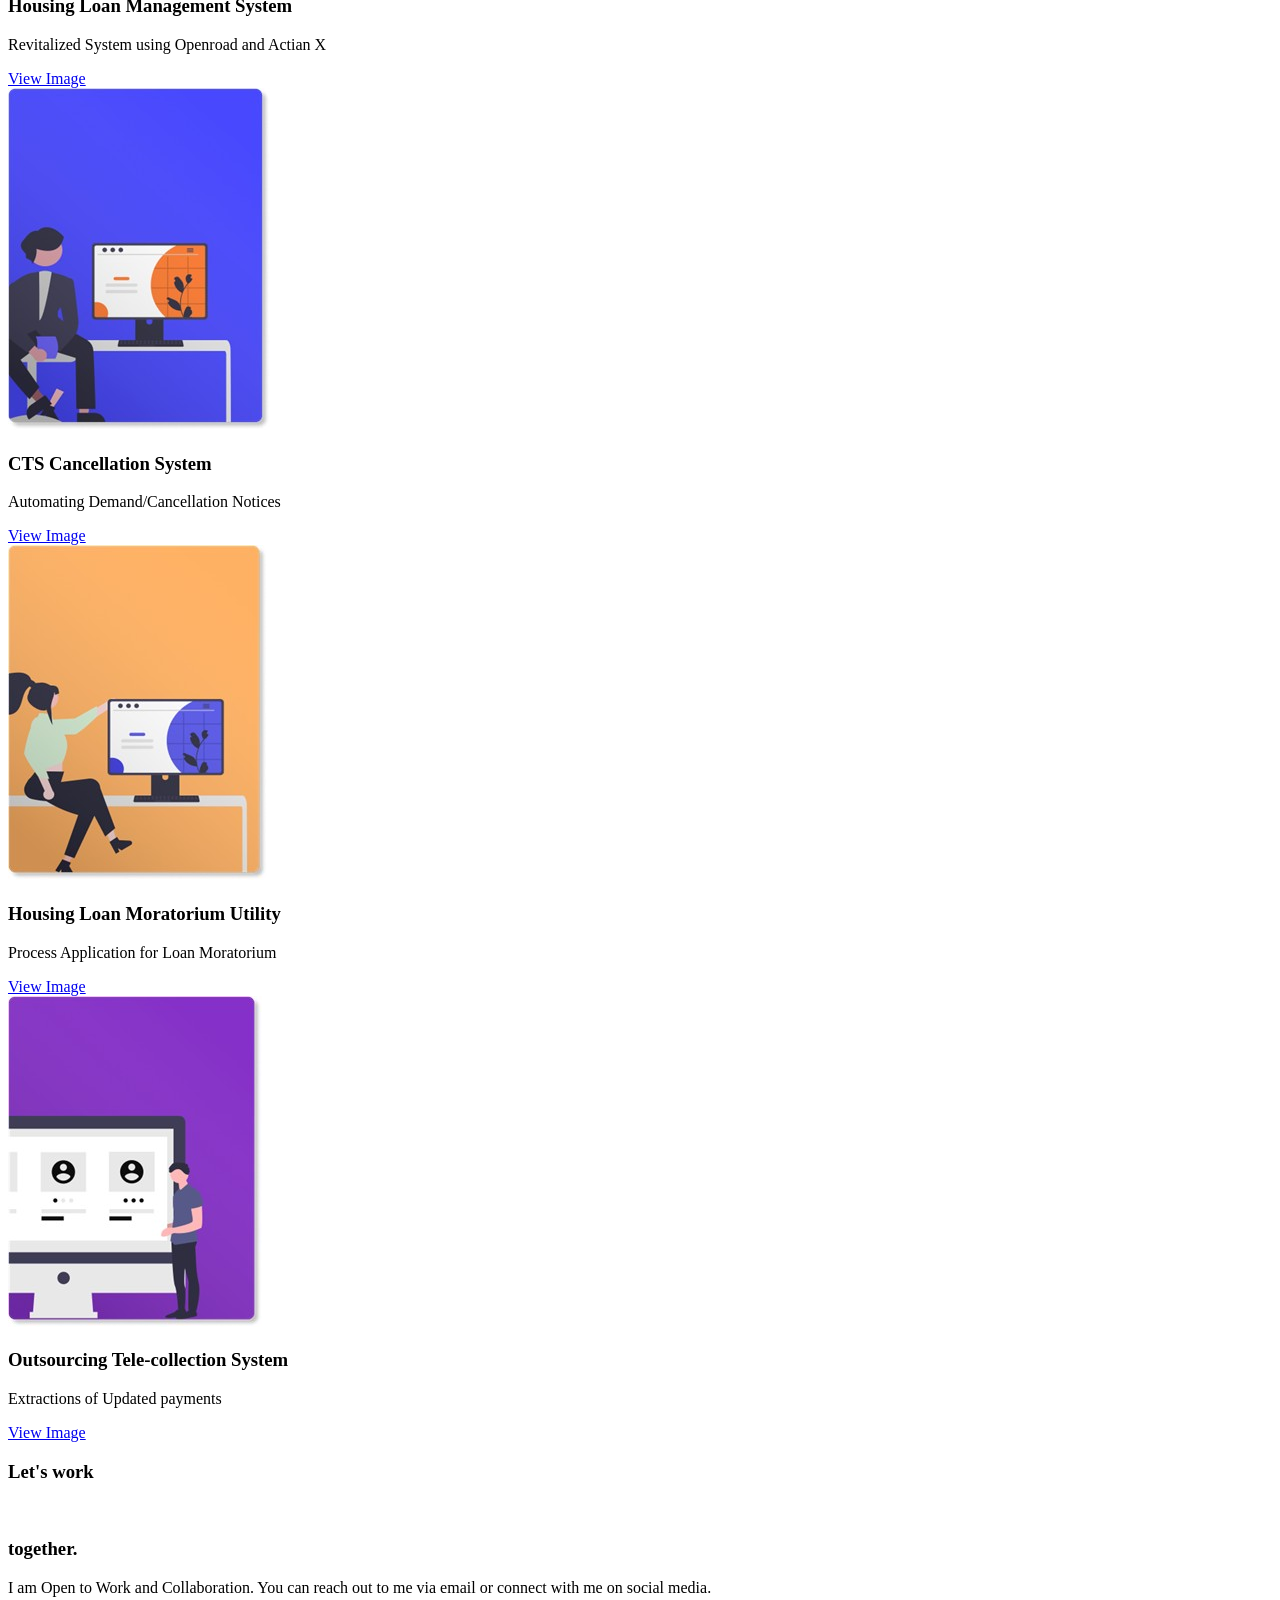
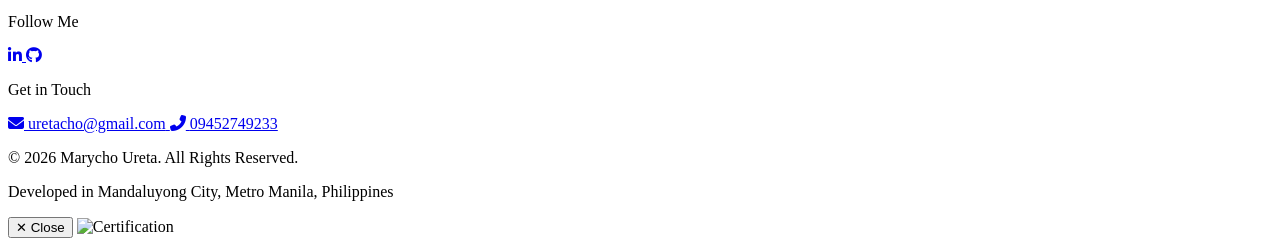
==== commit d3233d59: "Update portfolio.html" ====
--- a/portfolio.html
+++ b/portfolio.html
@@ -331,7 +331,7 @@
                     <h3 class="text-2xl font-extrabold mb-4">
                         Let's work 
                     </h3>
-
+                    <br>
                    <h3 class="text-2xl font-extrabold mb-4">
                         <span class="text-gray-400">together.</span>
                     </h3>
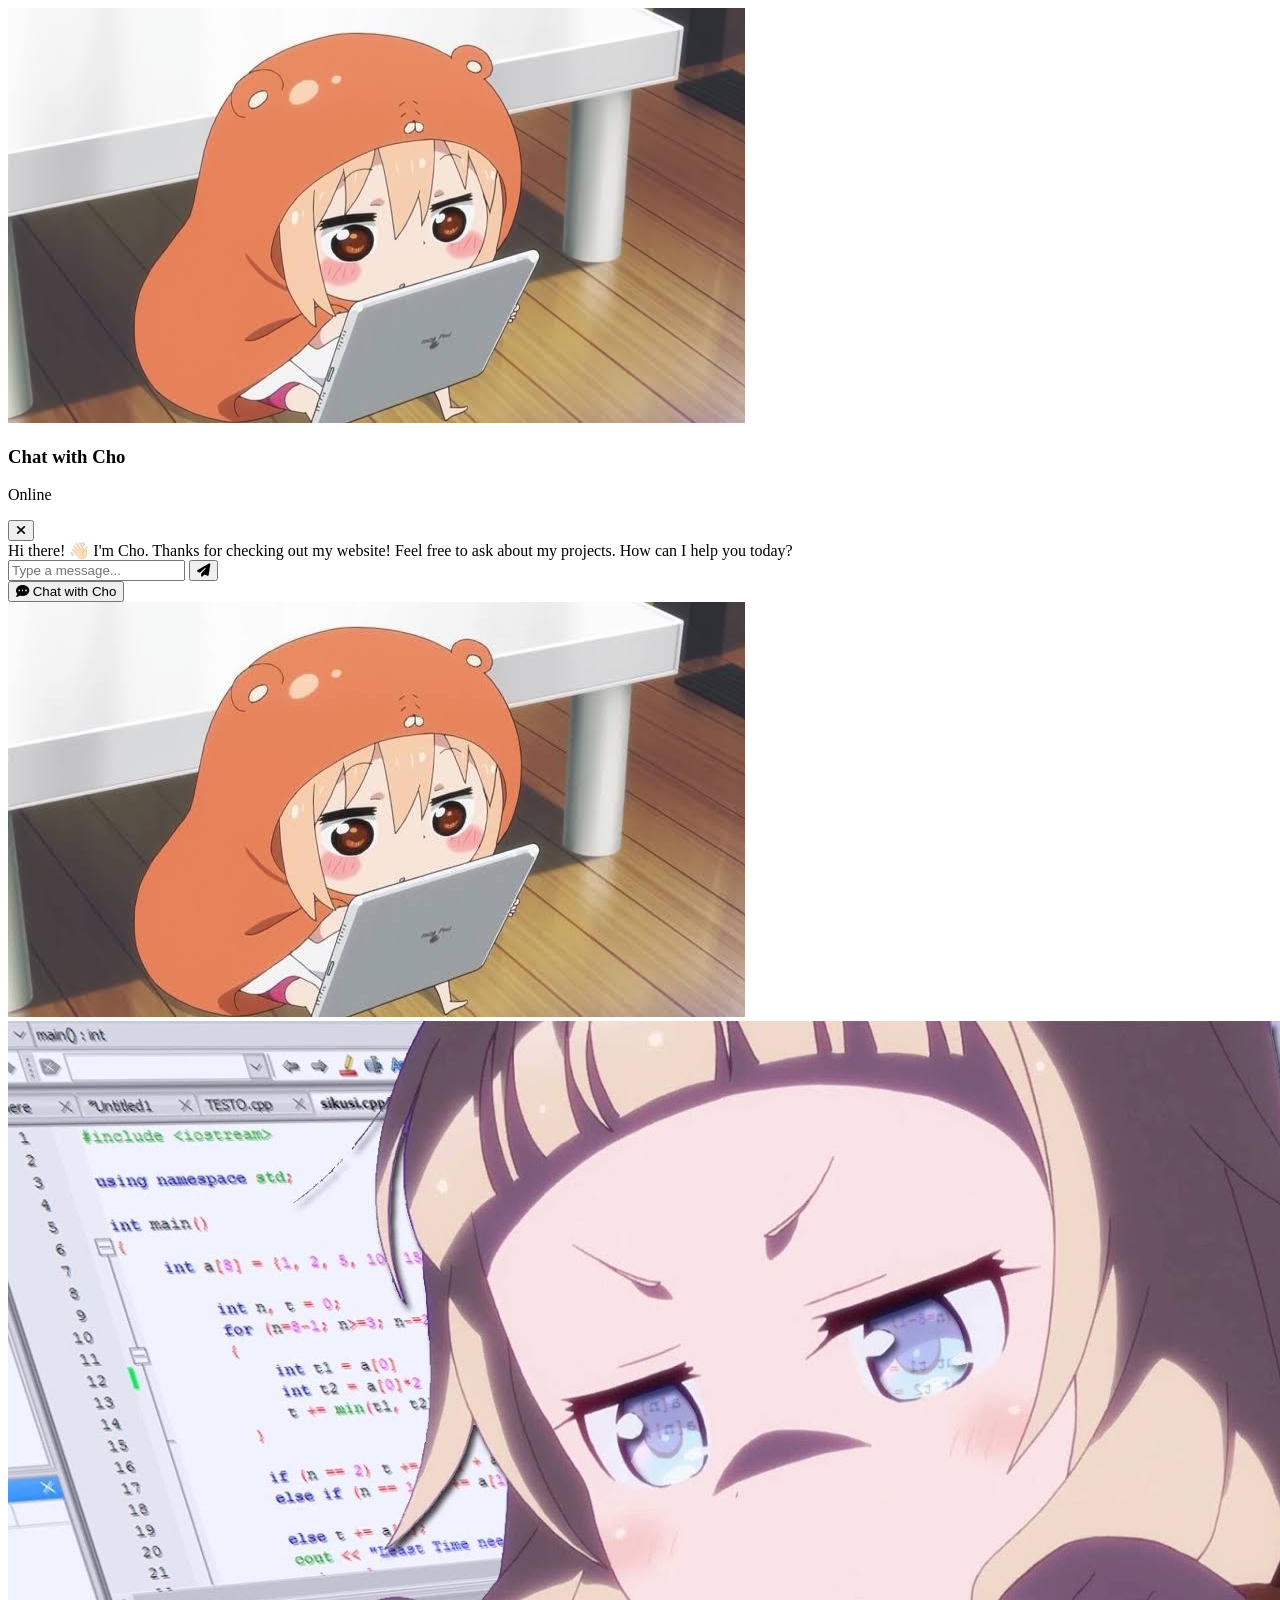
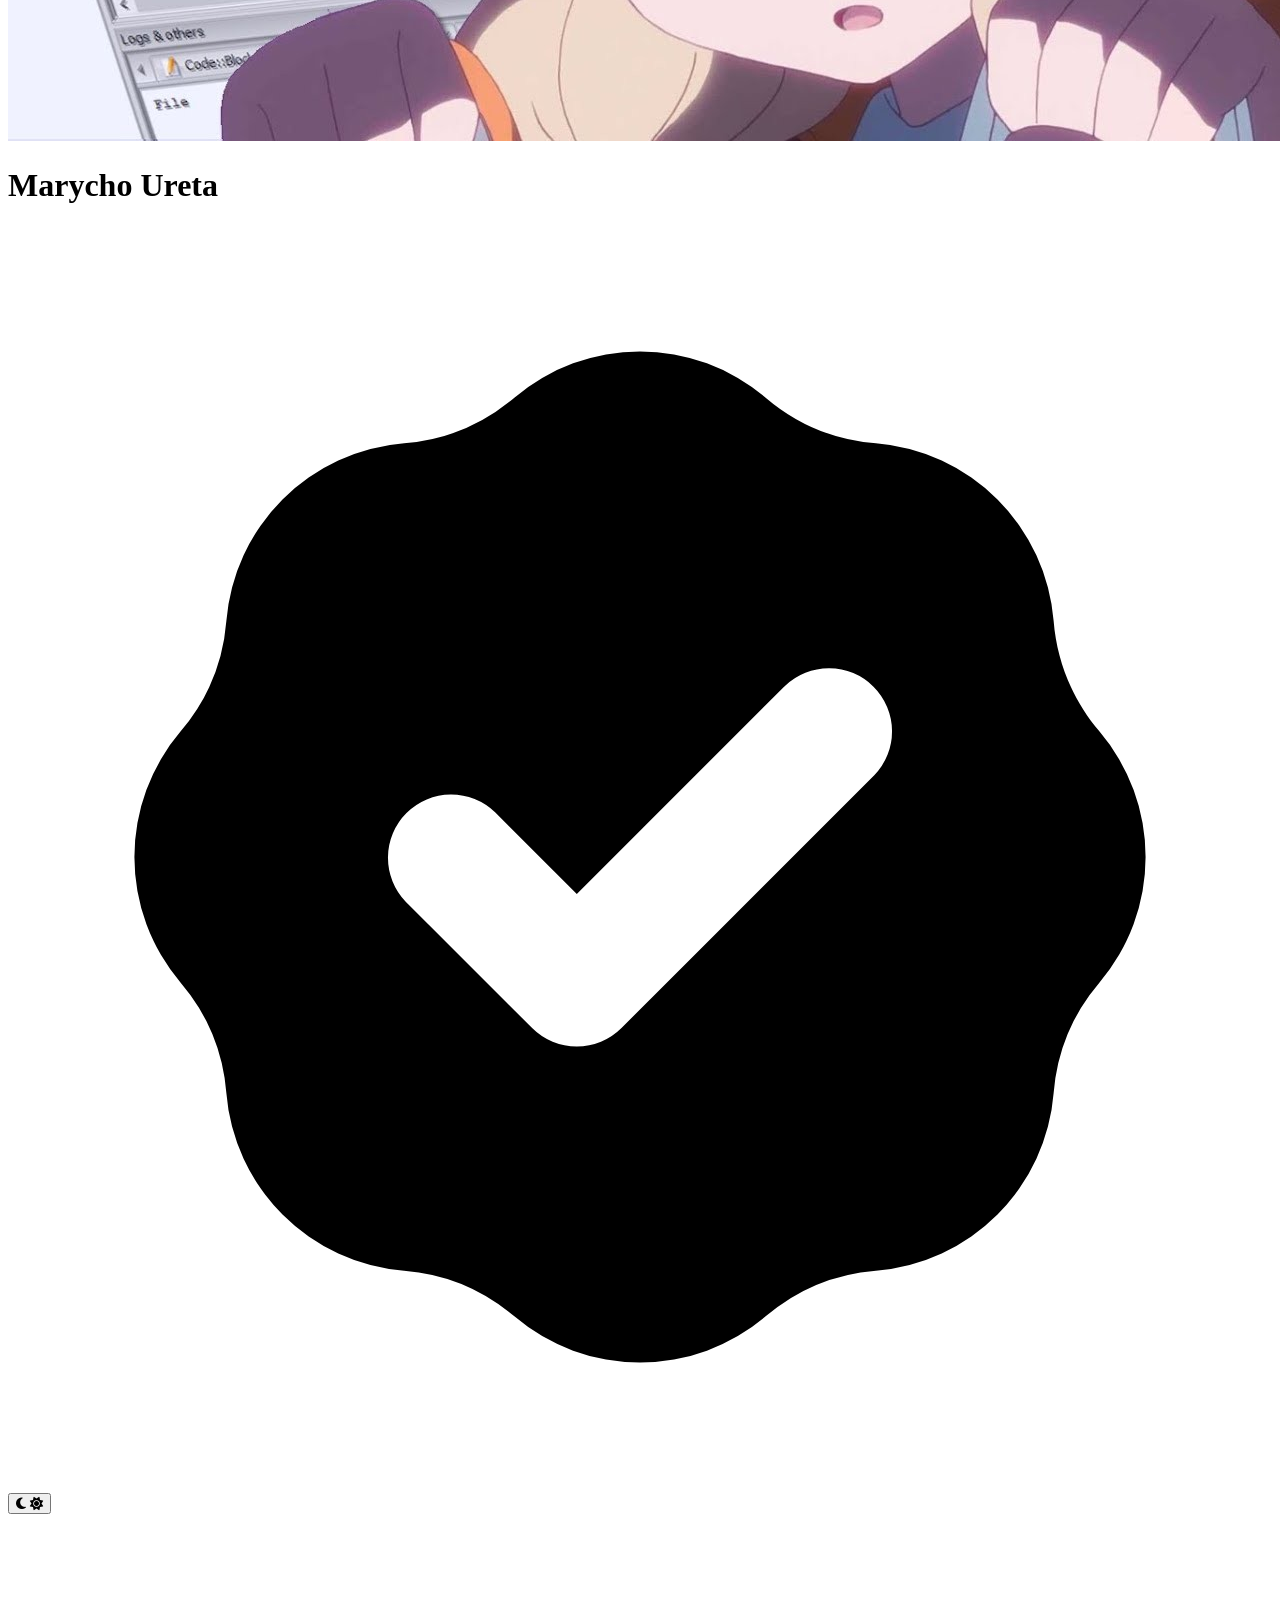
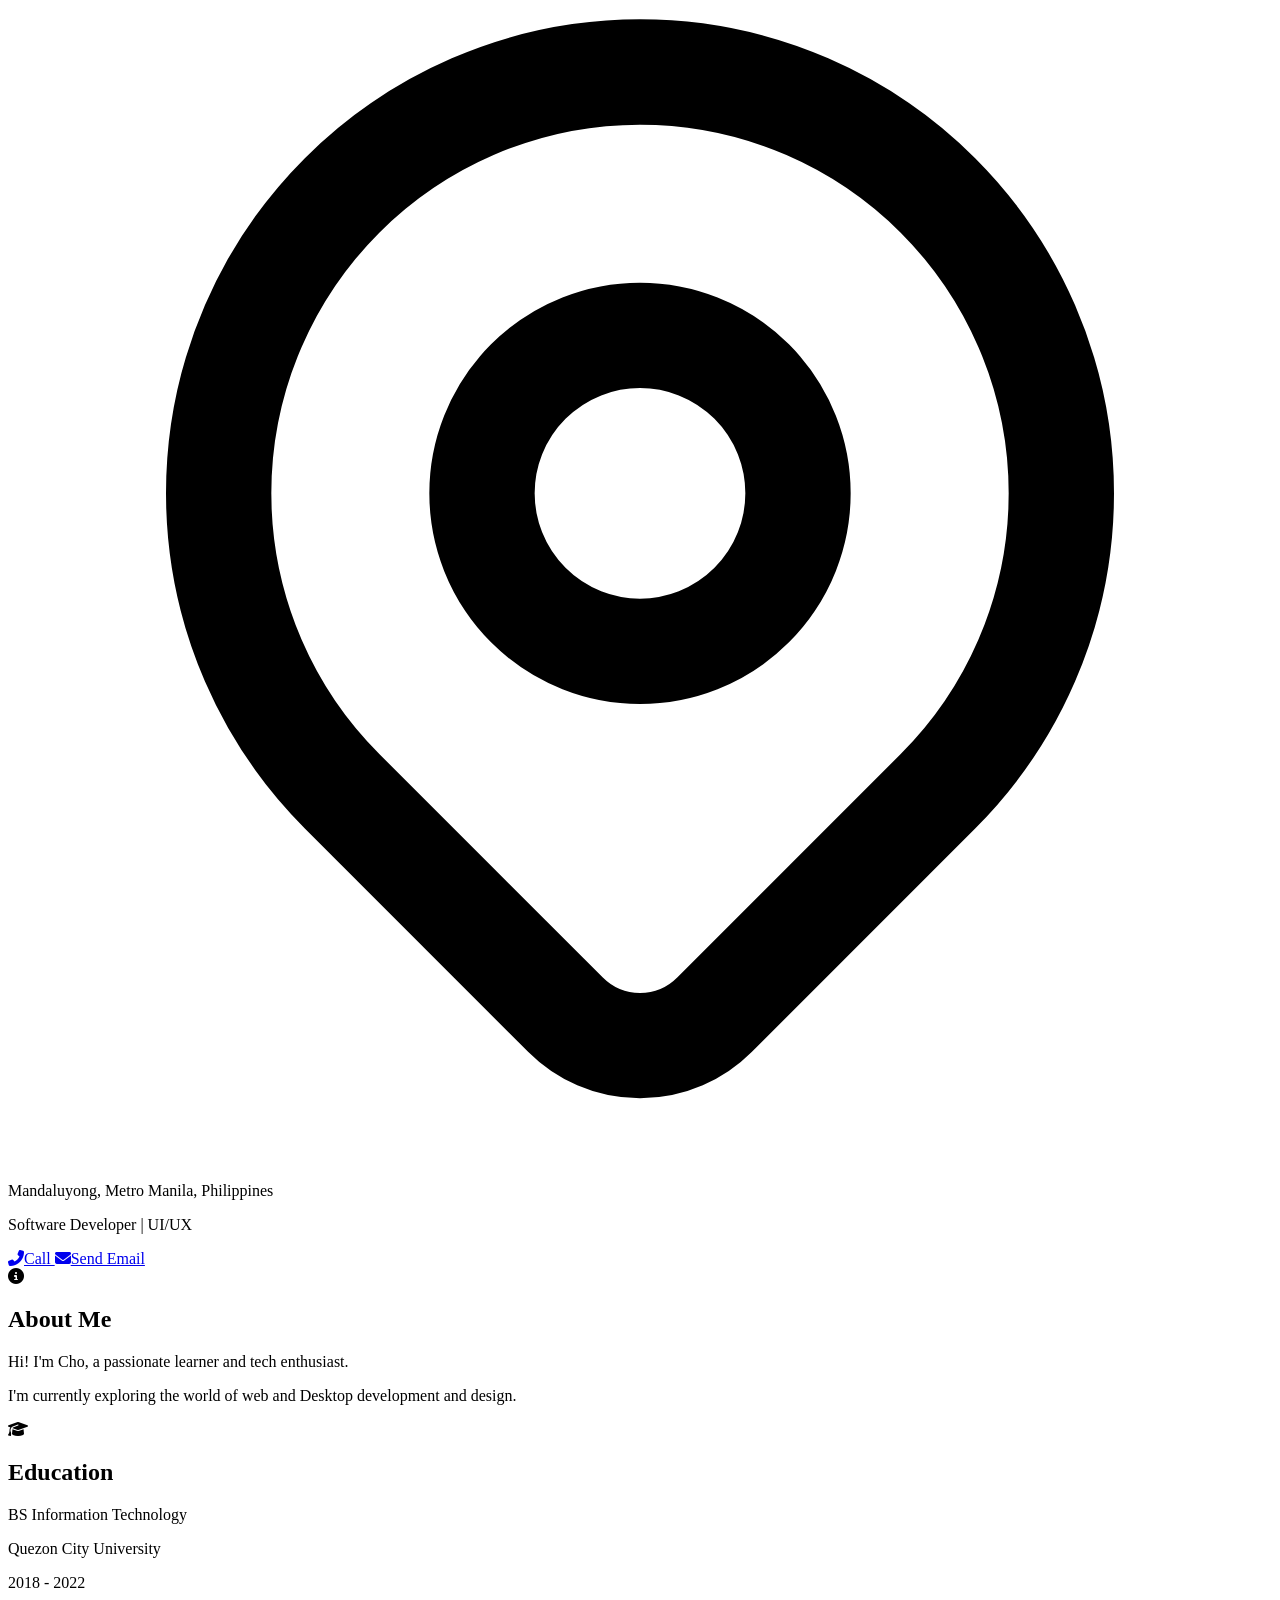
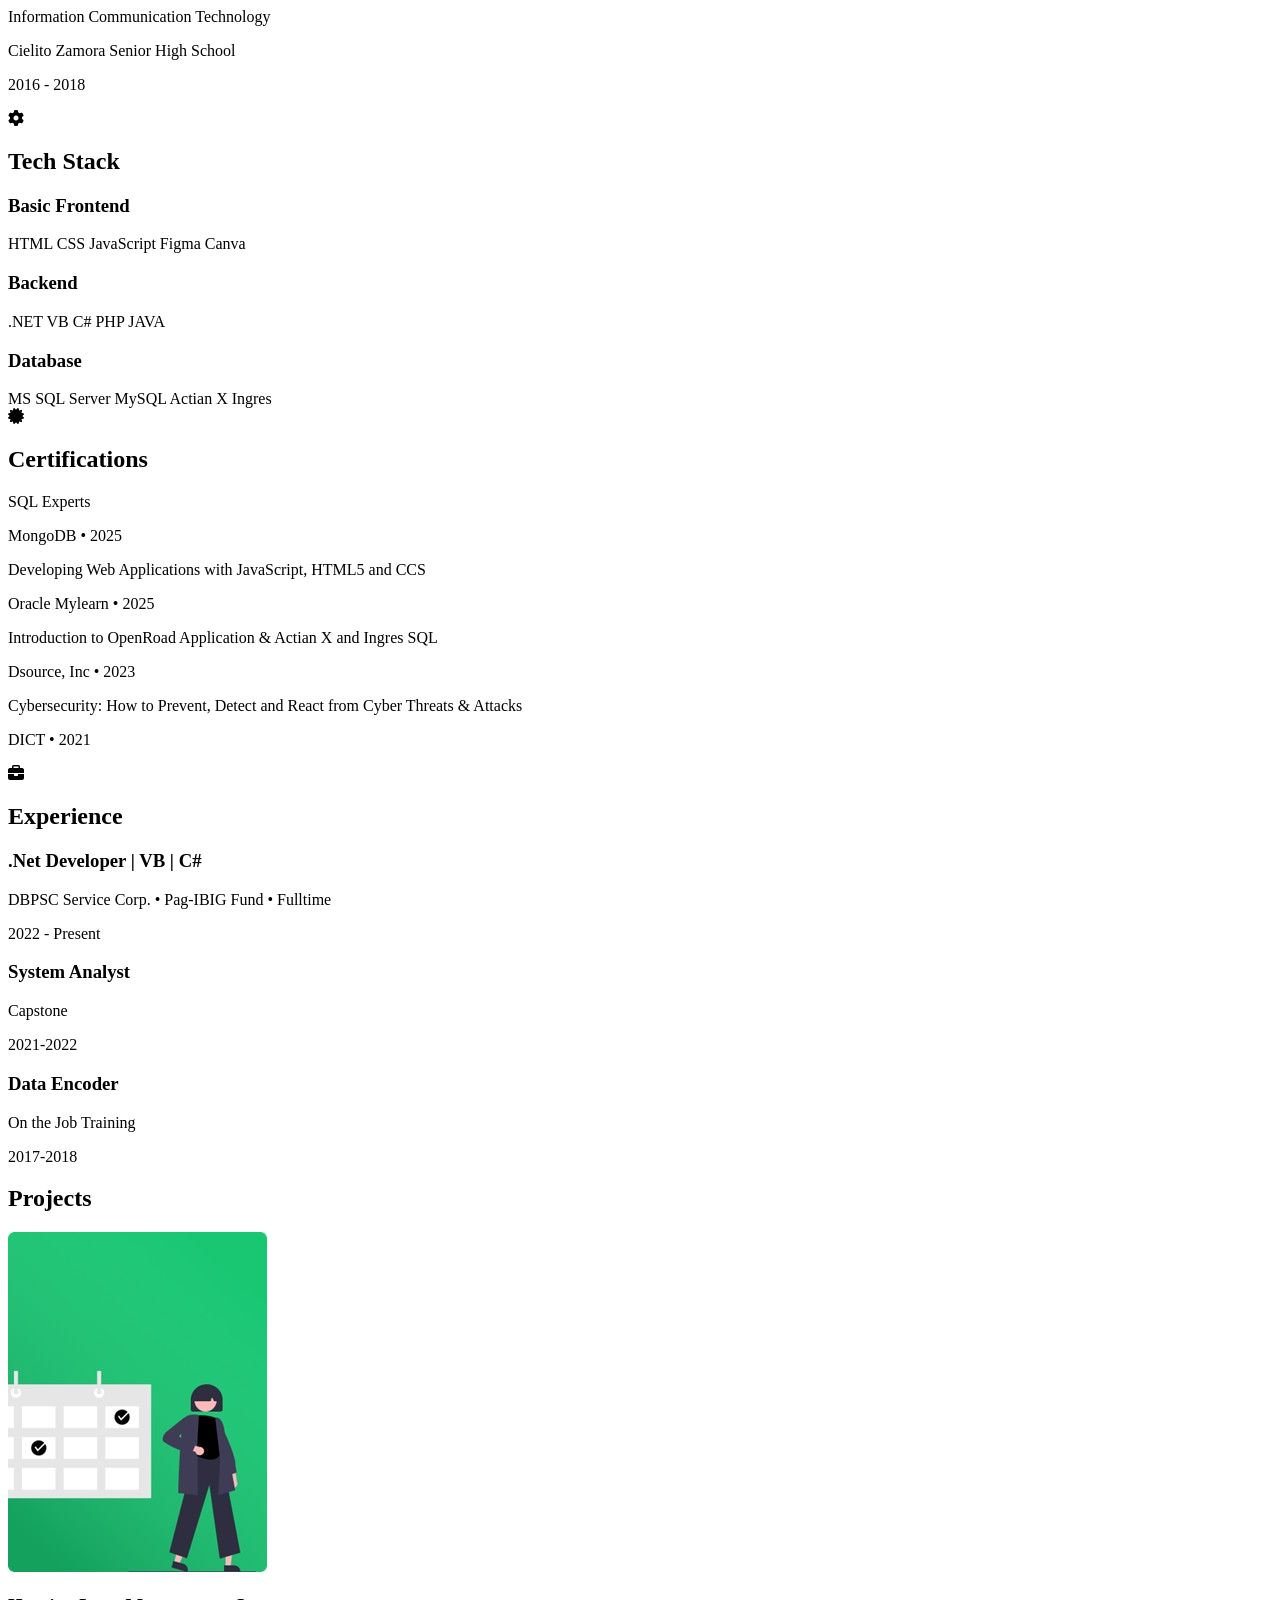
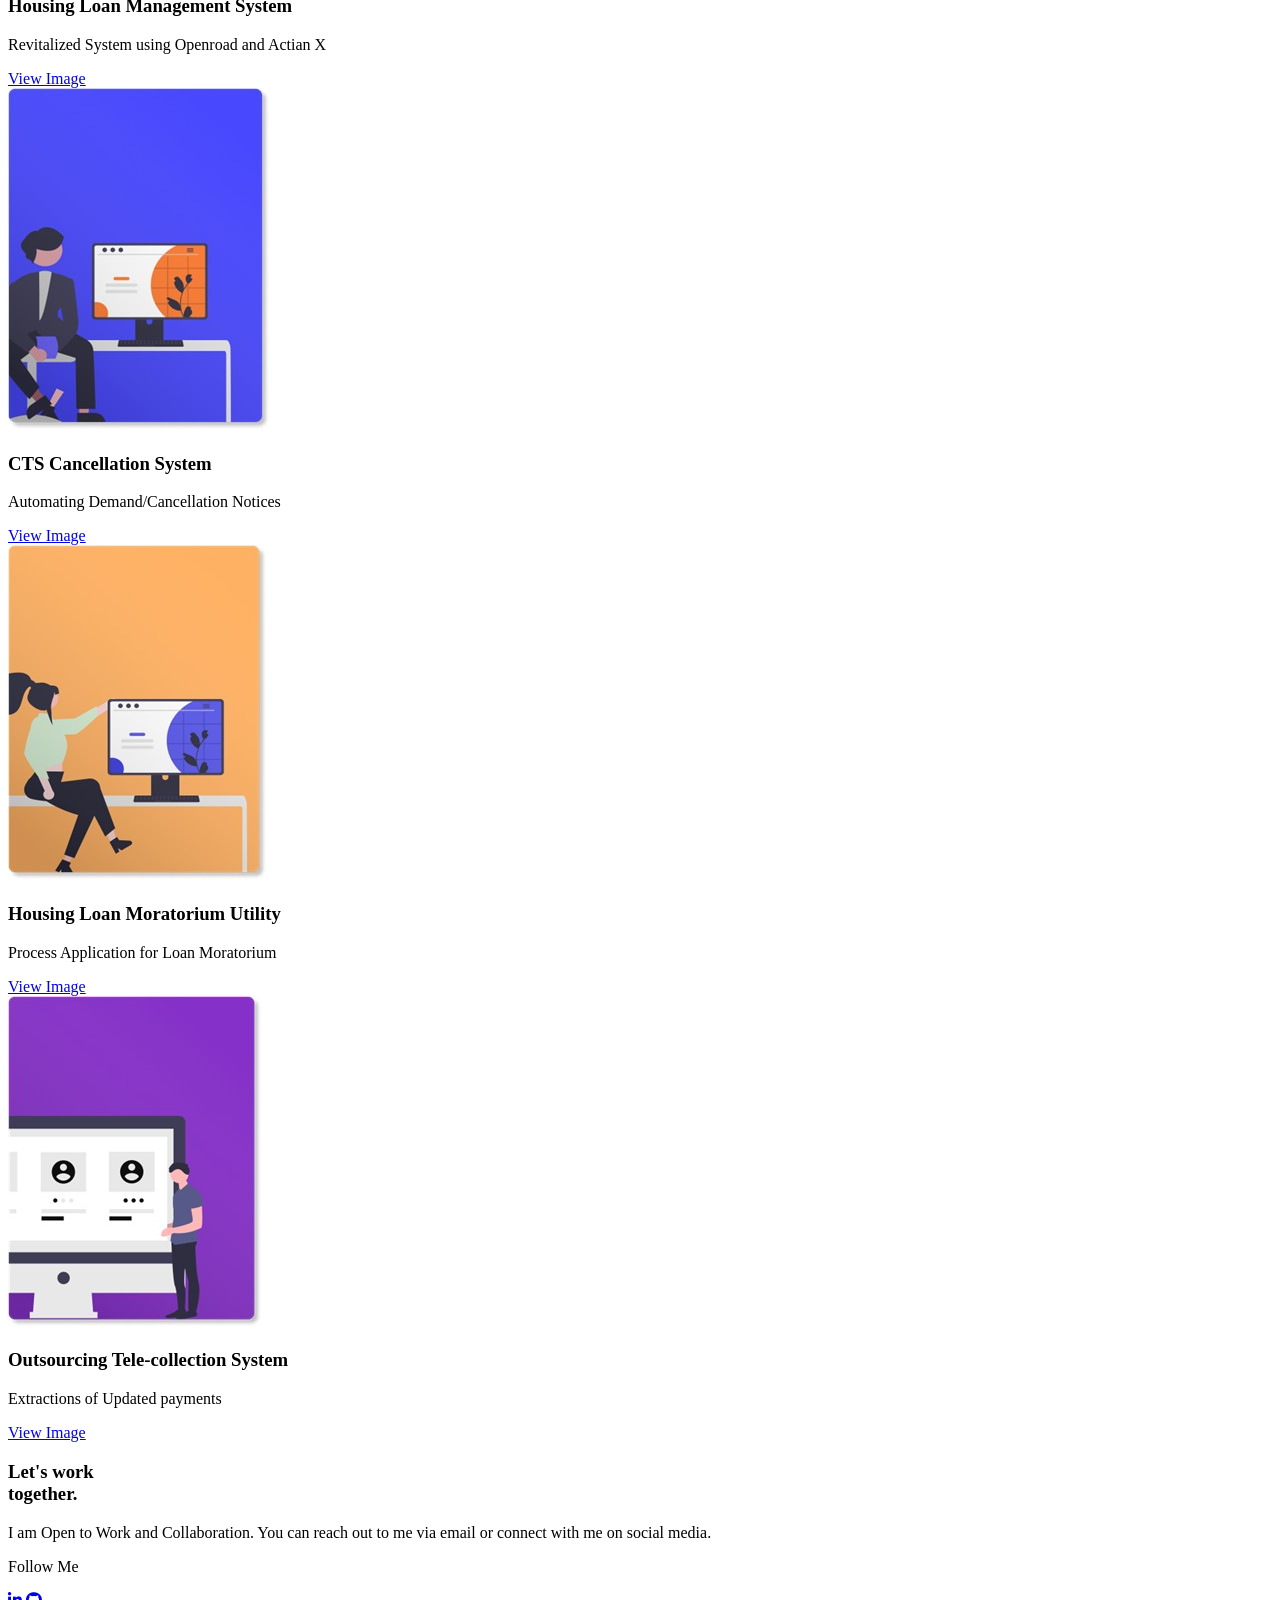
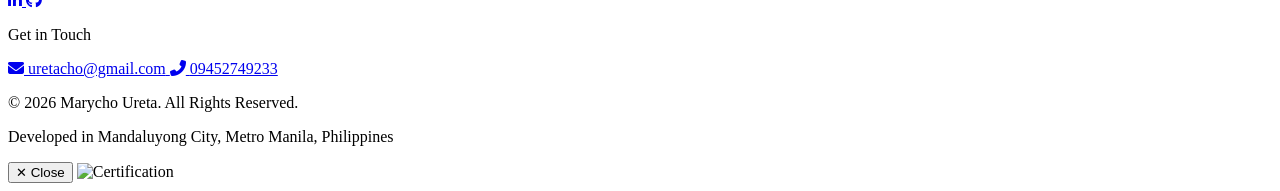
==== commit 5d424c1b: "Update portfolio.html" ====
--- a/portfolio.html
+++ b/portfolio.html
@@ -329,11 +329,7 @@
                 <!-- Contact -->
                <section class="bg-white rounded-lg shadow-sm border p-6 fade-in hover-lift">
                     <h3 class="text-2xl font-extrabold mb-4">
-                        Let's work 
-                    </h3>
-                    <br>
-                   <h3 class="text-2xl font-extrabold mb-4">
-                        <span class="text-gray-400">together.</span>
+                        Let's work <br><span class="text-gray-400">together.</span>
                     </h3>
                    
                     <p class="text-gray-600 text-sm leading-relaxed mb-6">
